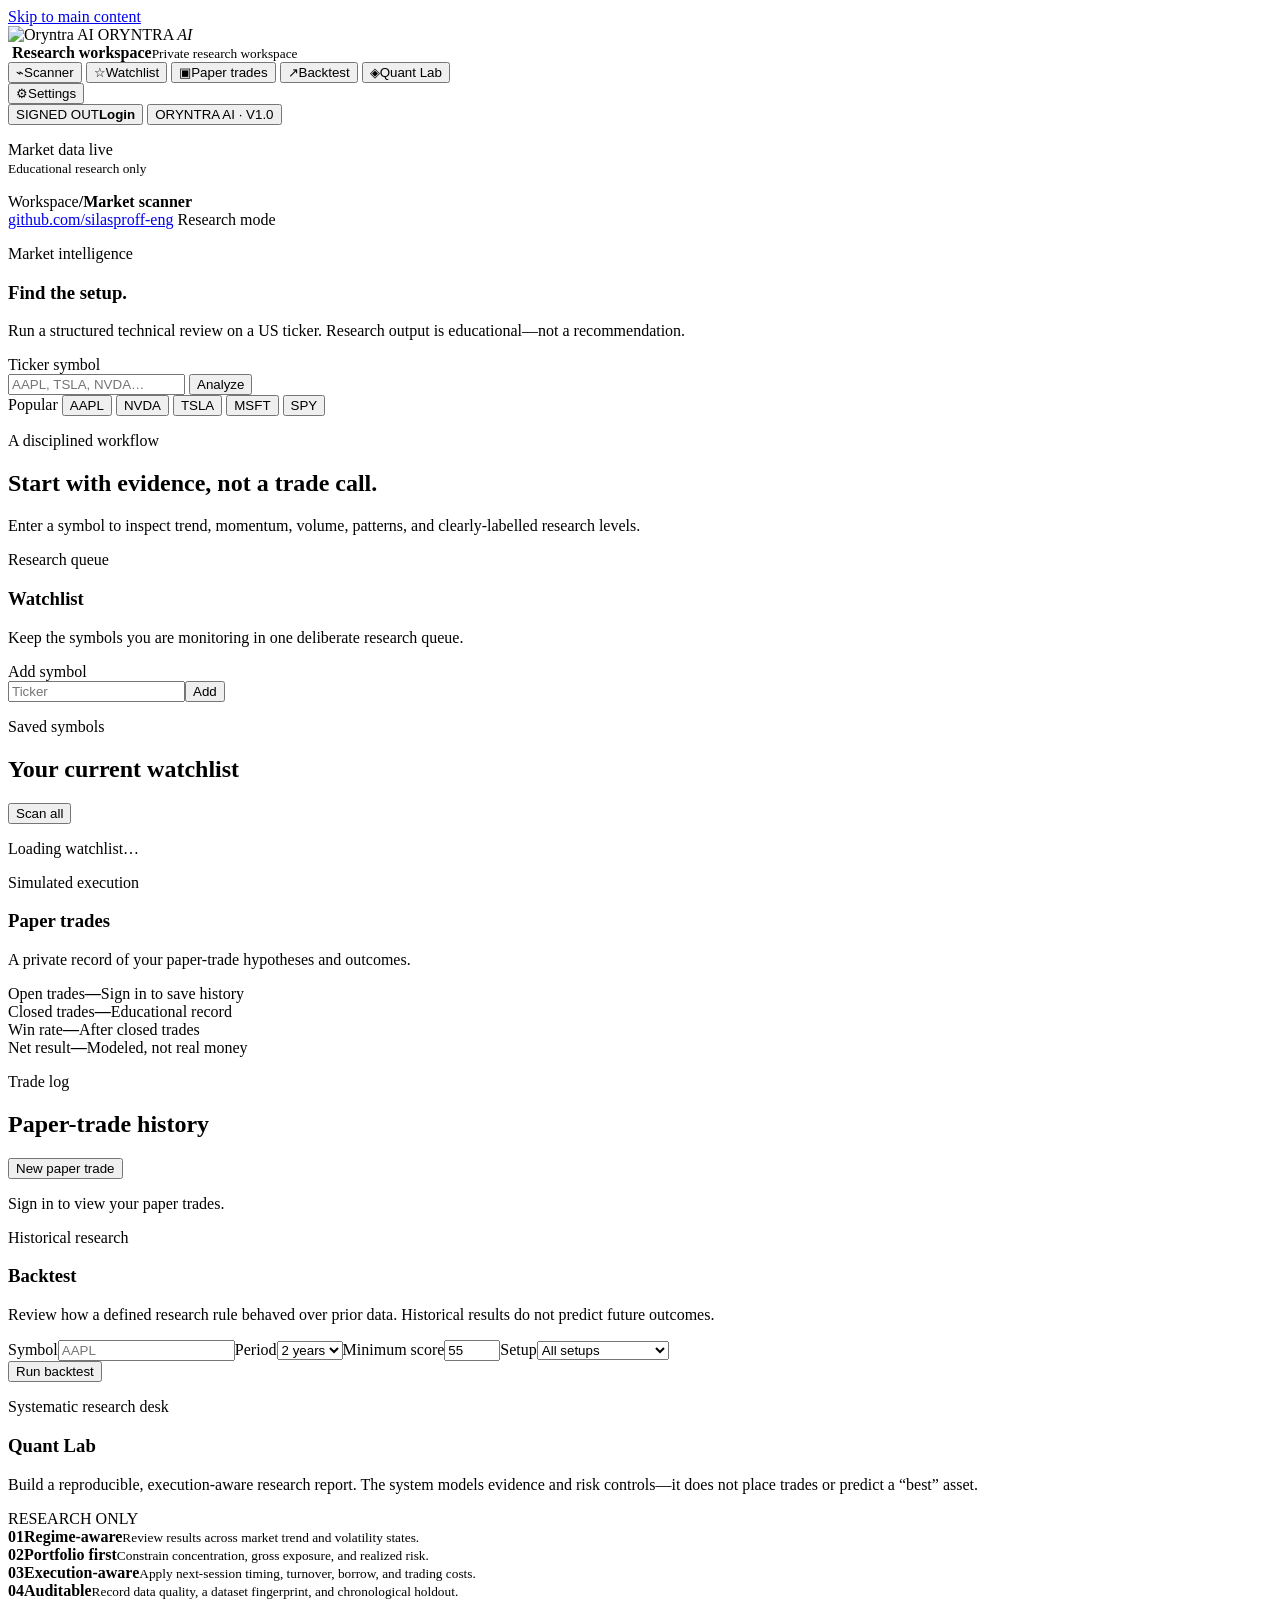
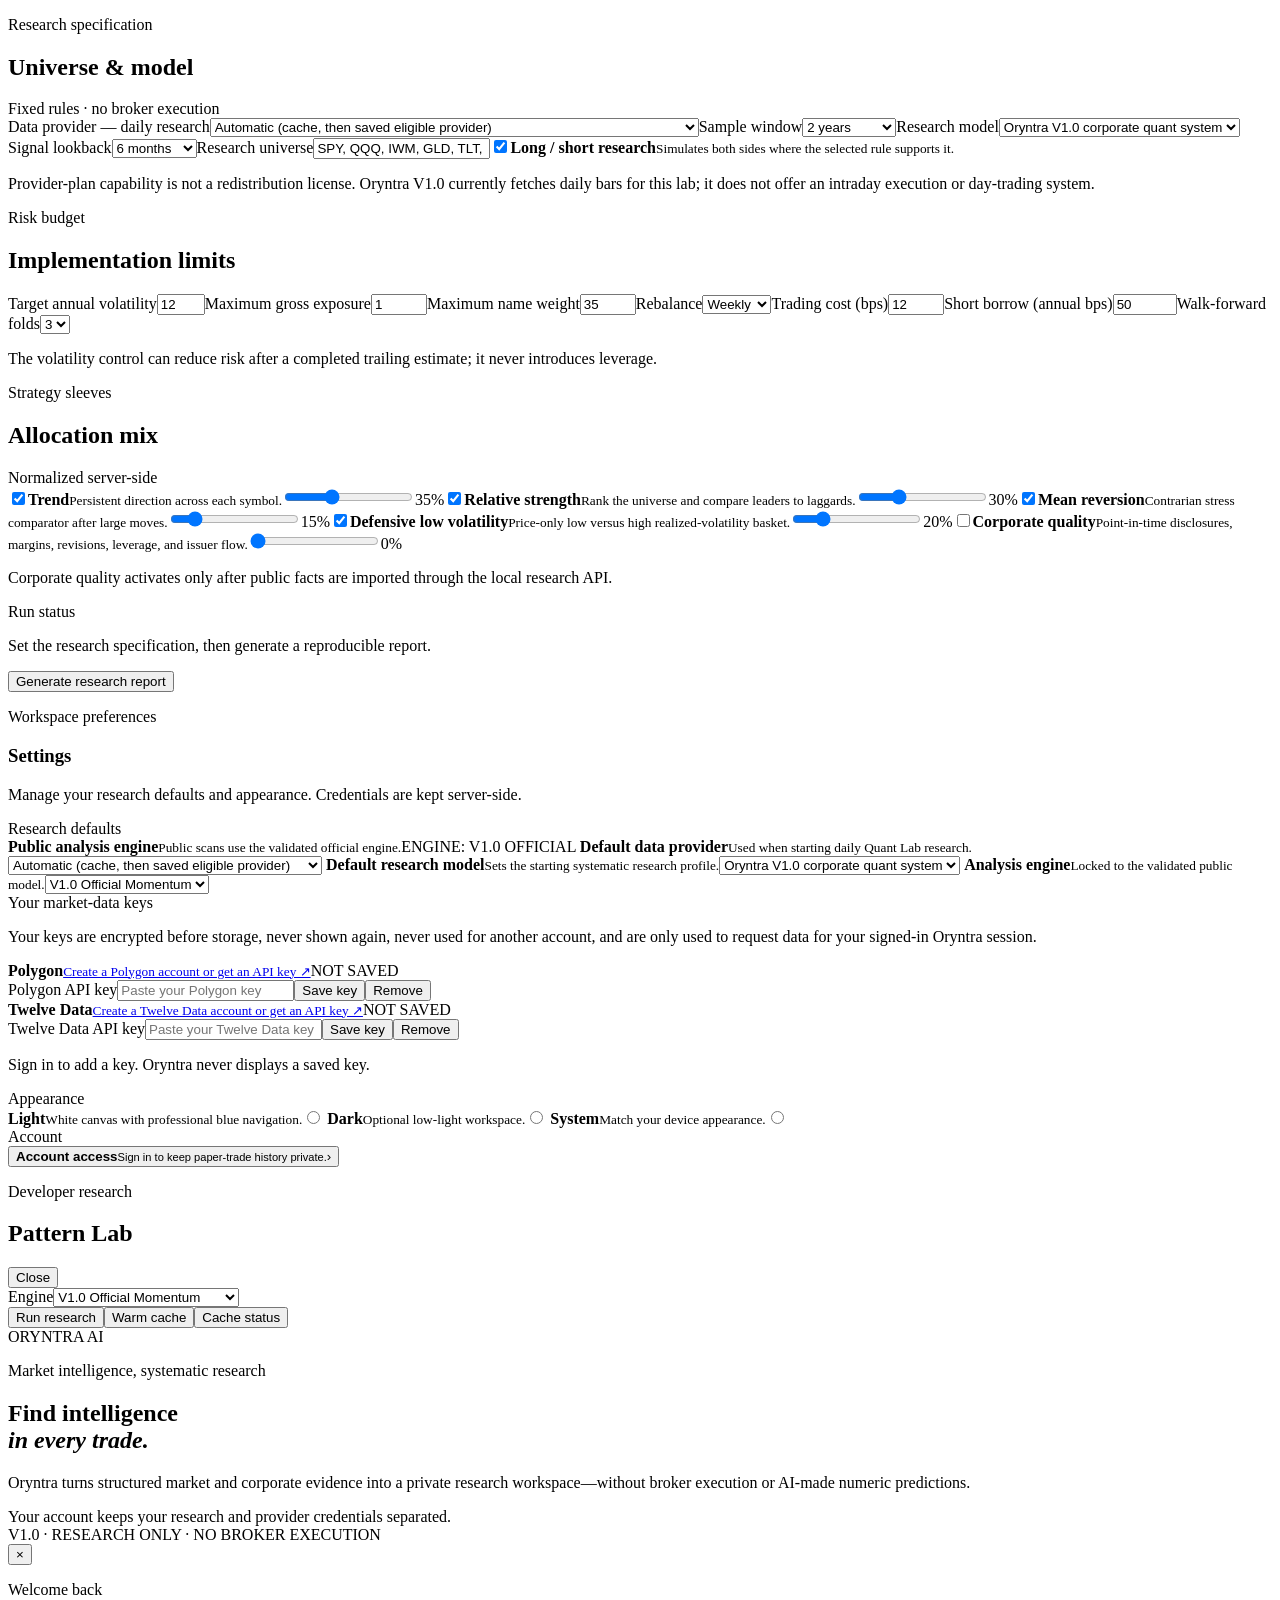
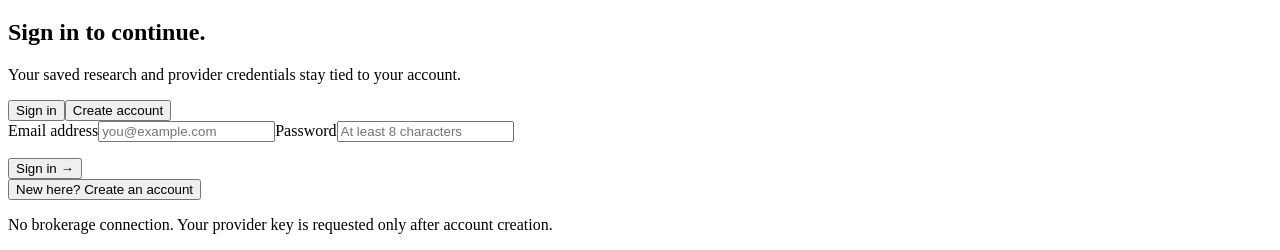
==== server/frontend/index.html @ c5b3cd20 "feat(web): prepare public Oryntra V1 experience" ====
<!doctype html>
<html lang="en">
<head>
  <meta charset="utf-8">
  <meta name="viewport" content="width=device-width, initial-scale=1">
  <meta name="theme-color" content="#f6f9fc">
  <title>Oryntra AI — Market intelligence</title>
  <link rel="icon" href="/static/img/favicon.ico?v=061">
  <link rel="apple-touch-icon" href="/static/img/oryntra-apple-touch-icon.png?v=061">
  <script src="/static/js/theme-init.js?v=091-rulemirror-blue"></script>
  <link rel="stylesheet" href="/static/css/refined.css?v=101-auth-gated">
</head>
<body class="auth-gated">
  <a class="skip-link" href="#mainContent">Skip to main content</a>
  <div class="app-shell">
    <aside class="sidebar" aria-label="Oryntra navigation">
      <div class="sidebar-head">
        <div class="brand-line">
          <img class="brand-logo" src="/static/img/oryntra-logo.png?v=050" alt="Oryntra AI">
          <span>ORYNTRA <em>AI</em></span>
        </div>
      </div>

      <div class="workspace-pill">
        <img class="workspace-avatar" src="/static/img/github-pfp.jpg?v=021" alt="">
        <span><strong id="workspaceName">Research workspace</strong><small id="workspaceSubtitle">Private research workspace</small></span>
      </div>

      <nav class="primary-nav" aria-label="Main navigation" role="tablist">
        <button class="nav-item tab-btn active" id="nav-scanner" type="button" role="tab" aria-selected="true" aria-controls="tab-scanner" data-tab="scanner"><span class="nav-glyph">⌁</span>Scanner</button>
        <button class="nav-item tab-btn" id="nav-watchlist" type="button" role="tab" aria-selected="false" aria-controls="tab-watchlist" data-tab="watchlist"><span class="nav-glyph">☆</span>Watchlist</button>
        <button class="nav-item tab-btn" id="nav-paper" type="button" role="tab" aria-selected="false" aria-controls="tab-paper" data-tab="paper"><span class="nav-glyph">▣</span>Paper trades</button>
        <button class="nav-item tab-btn" id="nav-backtest" type="button" role="tab" aria-selected="false" aria-controls="tab-backtest" data-tab="backtest"><span class="nav-glyph">↗</span>Backtest</button>
        <button class="nav-item tab-btn" id="nav-quant" type="button" role="tab" aria-selected="false" aria-controls="tab-quant" data-tab="quant"><span class="nav-glyph">◈</span>Quant Lab</button>
      </nav>

      <div class="sidebar-bottom">
        <button class="nav-item tab-btn" id="nav-settings" type="button" role="tab" aria-selected="false" aria-controls="tab-settings" data-tab="settings"><span class="nav-glyph">⚙</span>Settings</button>
        <div class="sidebar-rule"></div>
        <button class="sidebar-account" id="authOpenBtn" type="button"><span id="authStateText">SIGNED OUT</span><b>Login</b></button>
        <button class="sidebar-version beta-version-badge" type="button" aria-controls="devLabPanel" aria-expanded="false">ORYNTRA AI · V1.0</button>
        <p class="sidebar-meta"><span class="status-dot" aria-hidden="true"></span> Market data live<br><small>Educational research only</small></p>
      </div>
    </aside>

    <section class="main-column">
      <header class="topbar">
        <div class="breadcrumb"><span>Workspace</span><b>/</b><strong id="pageCrumb">Market scanner</strong></div>
        <div class="topbar-actions">
          <a class="topbar-link" href="https://github.com/silasproff-eng" target="_blank" rel="noopener">github.com/silasproff-eng</a>
          <span class="topbar-dot" aria-hidden="true"></span>
          <span class="topbar-status">Research mode</span>
        </div>
      </header>

      <main class="content" id="mainContent" tabindex="-1">
        <section class="tab-panel active" id="tab-scanner" role="tabpanel" aria-labelledby="nav-scanner">
          <header class="page-header scanner-header">
            <div>
              <p class="eyebrow">Market intelligence</p>
              <h1>Find the setup.</h1>
              <p class="page-copy">Run a structured technical review on a US ticker. Research output is educational—not a recommendation.</p>
            </div>
          </header>

          <section class="scanner-command panel">
            <label for="tickerInput">Ticker symbol</label>
            <div class="scanner-command-row">
              <input id="tickerInput" type="text" maxlength="10" autocomplete="off" autocapitalize="characters" placeholder="AAPL, TSLA, NVDA…">
              <button class="button button-primary" id="scanBtn" type="button">Analyze</button>
            </div>
            <div class="quick-picks" aria-label="Popular tickers">
              <span>Popular</span>
              <button class="quick-pick-chip" type="button" data-ticker="AAPL">AAPL</button>
              <button class="quick-pick-chip" type="button" data-ticker="NVDA">NVDA</button>
              <button class="quick-pick-chip" type="button" data-ticker="TSLA">TSLA</button>
              <button class="quick-pick-chip" type="button" data-ticker="MSFT">MSFT</button>
              <button class="quick-pick-chip" type="button" data-ticker="SPY">SPY</button>
            </div>
          </section>

          <section class="scanner-empty" id="welcomeState">
            <p class="eyebrow">A disciplined workflow</p>
            <h2>Start with evidence, not a trade call.</h2>
            <p>Enter a symbol to inspect trend, momentum, volume, patterns, and clearly-labelled research levels.</p>
          </section>

          <div class="error-banner" id="errorBanner" role="alert" style="display:none"><strong>Analysis unavailable</strong><span id="errorText"></span></div>
          <div class="loading-screen panel" id="loadingScreen" style="display:none" role="status"><span>Preparing your market review…</span><div class="l-step active">Fetching price history</div><div class="l-step">Calculating indicators</div><div class="l-step">Reviewing pattern context</div></div>

          <section class="analysis-report" id="resultsGrid" style="display:none">
            <div class="page-header compact"><div><p class="eyebrow" id="rDataSource">Analysis ready</p><h2 id="setupBadge">Market review</h2><p id="setupDirection" class="muted">Educational technical context</p></div><button class="button button-secondary" id="addToWatchlistBtn" type="button">Add to watchlist</button></div>
            <div class="metric-grid report-metrics">
              <article class="metric-card"><span class="metric-label">Signal</span><strong class="metric-value" id="signalLabel">—</strong><span class="metric-foot" id="signalBanner">Research only</span></article>
              <article class="metric-card"><span class="metric-label">Quality</span><strong class="metric-value" id="patternCount">—</strong><span class="metric-foot" id="convictionLabel">Pattern context</span></article>
              <article class="metric-card"><span class="metric-label">Risk / reward</span><strong class="metric-value" id="planRR">—</strong><span class="metric-foot" id="posSizeRow">Position reference</span></article>
              <article class="metric-card metric-card-accent"><span class="metric-label">Trend</span><strong class="metric-value" id="trendBadge">—</strong><span class="metric-foot" id="volTrend">Volume context</span></article>
            </div>
            <div class="report-grid">
              <article class="panel"><div class="chart-toolbar"><p class="eyebrow">Technical picture</p><div class="chart-period-group" aria-label="Chart period"><button class="tv-period-btn active" type="button" data-period="6mo" aria-pressed="true">6M</button><button class="tv-period-btn" type="button" data-period="1y" aria-pressed="false">1Y</button><button class="tv-period-btn" type="button" data-period="5y" aria-pressed="false">5Y</button></div></div><div id="tradingview_widget" class="chart-frame">Chart loads after analysis.</div><div class="chart-interval-group" aria-label="Chart interval"><button class="tv-interval-btn active" type="button" data-interval="D" aria-pressed="true">Daily</button><button class="tv-interval-btn" type="button" data-interval="W" aria-pressed="false">Weekly</button></div></article>
              <article class="panel"><p class="eyebrow">Trade-plan reference</p><div id="tradePlanSide" class="detail-list"><span>Entry <b id="confluenceDir">—</b></span><span>Stop <b id="stopValue">—</b></span><span>Target <b id="targetValue">—</b></span></div></article>
              <article class="panel"><p class="eyebrow">Patterns</p><div id="patternList" class="detail-copy">No active analysis.</div><div id="patternSummaryRow"></div></article>
              <article class="panel"><p class="eyebrow">Rules checked</p><div id="rulesList" class="detail-copy">Run a scan to populate this research record.</div></article>
            </div>
          </section>
          <section class="ad-zone" data-ad-slot="scanner_top" data-ad-format="horizontal" aria-label="Advertisement area"></section>
        </section>

        <section class="tab-panel" id="tab-watchlist" role="tabpanel" aria-labelledby="nav-watchlist" aria-hidden="true">
          <header class="page-header"><div><p class="eyebrow">Research queue</p><h1>Watchlist</h1><p class="page-copy">Keep the symbols you are monitoring in one deliberate research queue.</p></div></header>
          <section class="panel watchlist-toolbar"><label for="wlInput">Add symbol</label><div><input id="wlInput" type="text" maxlength="10" placeholder="Ticker"><button class="button button-primary" id="wlAddBtn" type="button">Add</button></div></section>
          <section class="panel list-panel"><div class="list-panel-heading"><div><p class="eyebrow">Saved symbols</p><h2>Your current watchlist</h2></div><button class="button button-secondary" id="wlScanAllBtn" type="button">Scan all</button></div><div id="watchlistContainer" class="watchlist-list"><p class="muted">Loading watchlist…</p></div></section>
          <section class="panel" id="scannerResults" style="display:none"><p class="eyebrow">Batch review</p><div id="scannerResultsGrid" class="result-list"></div></section>
        </section>

        <section class="tab-panel" id="tab-paper" role="tabpanel" aria-labelledby="nav-paper" aria-hidden="true">
          <header class="page-header"><div><p class="eyebrow">Simulated execution</p><h1>Paper trades</h1><p class="page-copy">A private record of your paper-trade hypotheses and outcomes.</p></div></header>
          <section id="paperStats" class="metric-grid"><article class="metric-card"><span class="metric-label">Open trades</span><strong class="metric-value">—</strong><span class="metric-foot">Sign in to save history</span></article><article class="metric-card"><span class="metric-label">Closed trades</span><strong class="metric-value">—</strong><span class="metric-foot">Educational record</span></article><article class="metric-card"><span class="metric-label">Win rate</span><strong class="metric-value">—</strong><span class="metric-foot">After closed trades</span></article><article class="metric-card metric-card-accent"><span class="metric-label">Net result</span><strong class="metric-value">—</strong><span class="metric-foot">Modeled, not real money</span></article></section>
          <section class="panel list-panel"><div class="list-panel-heading"><div><p class="eyebrow">Trade log</p><h2>Paper-trade history</h2></div><button class="button button-secondary" id="paperTradeBtn" type="button">New paper trade</button></div><div id="paperTradesGrid" class="paper-list"><p class="muted">Sign in to view your paper trades.</p></div></section>
        </section>

        <section class="tab-panel" id="tab-backtest" role="tabpanel" aria-labelledby="nav-backtest" aria-hidden="true">
          <header class="page-header"><div><p class="eyebrow">Historical research</p><h1>Backtest</h1><p class="page-copy">Review how a defined research rule behaved over prior data. Historical results do not predict future outcomes.</p></div></header>
          <section class="panel backtest-form"><div class="field-grid"><label>Symbol<input id="btTicker" type="text" placeholder="AAPL"></label><label>Period<select id="btPeriod"><option value="1y">1 year</option><option value="2y" selected>2 years</option><option value="5y">5 years</option></select></label><label>Minimum score<input id="btMinScore" type="number" value="55" min="0" max="100"></label><label>Setup<select id="btSetup"><option value="">All setups</option><option value="trend_continuation">Trend continuation</option><option value="mean_reversion">Mean reversion</option></select></label></div><button class="button button-primary" id="btRunBtn" type="button">Run backtest</button></section>
          <div class="loading-screen panel" id="btLoading" style="display:none">Running historical research…</div>
          <section id="btResults" style="display:none"><div id="btStatsGrid" class="metric-grid"></div><div class="report-grid"><article class="panel"><p class="eyebrow">Setup breakdown</p><div id="btSetupBreakdown"></div></article><article class="panel"><p class="eyebrow">Exit reasons</p><div id="btExitReasons"></div></article></div><article class="panel"><div class="list-panel-heading"><div><p class="eyebrow">Trade log</p><h2>Completed historical examples</h2></div><span id="btTradeCount" class="muted"></span></div><div id="btTradeLog" class="trade-log"></div></article></section>
        </section>

        <section class="tab-panel" id="tab-quant" role="tabpanel" aria-labelledby="nav-quant" aria-hidden="true">
          <header class="page-header"><div><p class="eyebrow">Systematic research desk</p><h1>Quant Lab</h1><p class="page-copy">Build a reproducible, execution-aware research report. The system models evidence and risk controls—it does not place trades or predict a “best” asset.</p></div><span class="research-status">RESEARCH ONLY</span></header>
          <section class="quant-principles" aria-label="Research design principles"><div><strong>01</strong><span><b>Regime-aware</b><small>Review results across market trend and volatility states.</small></span></div><div><strong>02</strong><span><b>Portfolio first</b><small>Constrain concentration, gross exposure, and realized risk.</small></span></div><div><strong>03</strong><span><b>Execution-aware</b><small>Apply next-session timing, turnover, borrow, and trading costs.</small></span></div><div><strong>04</strong><span><b>Auditable</b><small>Record data quality, a dataset fingerprint, and chronological holdout.</small></span></div></section>
          <section class="panel quant-control-panel"><div class="quant-section-heading"><div><p class="eyebrow">Research specification</p><h2>Universe & model</h2></div><span>Fixed rules · no broker execution</span></div><div class="field-grid quant-field-grid"><label>Data provider — daily research<select id="quantProvider"><option value="cache_only">Local database only</option><option value="auto" selected>Automatic (cache, then saved eligible provider)</option><option value="polygon">Polygon / Massive (EOD daily bars · Basic: 5 calls/min · swing research)</option><option value="twelvedata">Twelve Data (1-minute capability · Basic: 8 credits/min, 800/day · daily lab only)</option></select></label><label>Sample window<select id="quantPeriod"><option value="1y">1 year</option><option value="2y" selected>2 years</option><option value="5y">5 years</option><option value="all">All available</option></select></label><label>Research model<select id="quantModel"><option value="v1_corporate_quant_system">Oryntra V1.0 corporate quant system</option><option value="v8_regime_diversified">V1.0 diversified price baseline</option><option value="v8_balanced">V1.0 balanced price baseline</option><option value="v8_trend_first">V1.0 trend-first price baseline</option><option value="v8_relative_strength">V1.0 relative-strength price baseline</option><option value="equal_weight_baseline">V1.0 equal-weight baseline</option></select></label><label>Signal lookback<select id="quantLookback"><option value="63">3 months</option><option value="126" selected>6 months</option><option value="189">9 months</option><option value="252">12 months</option></select></label><label class="quant-universe-field">Research universe<input id="quantTickers" value="SPY, QQQ, IWM, GLD, TLT, XLE, XLV, XLF"></label><label class="check-field"><input id="quantLongShort" type="checkbox" checked><span><b>Long / short research</b><small>Simulates both sides where the selected rule supports it.</small></span></label></div><p class="quant-control-note">Provider-plan capability is not a redistribution license. Oryntra V1.0 currently fetches daily bars for this lab; it does not offer an intraday execution or day-trading system.</p></section>
          <div class="quant-workbench-grid"><section class="panel quant-control-panel"><div class="quant-section-heading"><div><p class="eyebrow">Risk budget</p><h2>Implementation limits</h2></div></div><div class="field-grid quant-risk-grid"><label>Target annual volatility<input id="quantTargetVol" type="number" min="1" max="50" value="12" step="1"></label><label>Maximum gross exposure<input id="quantMaxGross" type="number" min="0.1" max="2" value="1" step="0.1"></label><label>Maximum name weight<input id="quantMaxName" type="number" min="2" max="100" value="35" step="1"></label><label>Rebalance<select id="quantRebalance"><option value="daily">Daily</option><option value="weekly" selected>Weekly</option><option value="monthly">Monthly</option></select></label><label>Trading cost (bps)<input id="quantCost" type="number" min="0" max="250" value="12" step="1"></label><label>Short borrow (annual bps)<input id="quantBorrow" type="number" min="0" max="2000" value="50" step="10"></label><label>Walk-forward folds<select id="quantWalkForward"><option value="2">2</option><option value="3" selected>3</option><option value="4">4</option><option value="5">5</option></select></label></div><p class="quant-control-note">The volatility control can reduce risk after a completed trailing estimate; it never introduces leverage.</p></section>
          <section class="panel quant-control-panel"><div class="quant-section-heading"><div><p class="eyebrow">Strategy sleeves</p><h2>Allocation mix</h2></div><span>Normalized server-side</span></div><div class="strategy-list quant-strategy-set"><label><input type="checkbox" value="time_series_trend" checked><span><b>Trend</b><small>Persistent direction across each symbol.</small></span><input class="quant-allocation-slider" data-strategy="time_series_trend" type="range" min="0" max="100" value="35"><output data-allocation-output="time_series_trend">35%</output></label><label><input type="checkbox" value="cross_sectional_momentum" checked><span><b>Relative strength</b><small>Rank the universe and compare leaders to laggards.</small></span><input class="quant-allocation-slider" data-strategy="cross_sectional_momentum" type="range" min="0" max="100" value="30"><output data-allocation-output="cross_sectional_momentum">30%</output></label><label><input type="checkbox" value="mean_reversion" checked><span><b>Mean reversion</b><small>Contrarian stress comparator after large moves.</small></span><input class="quant-allocation-slider" data-strategy="mean_reversion" type="range" min="0" max="100" value="15"><output data-allocation-output="mean_reversion">15%</output></label><label><input type="checkbox" value="defensive_low_volatility" checked><span><b>Defensive low volatility</b><small>Price-only low versus high realized-volatility basket.</small></span><input class="quant-allocation-slider" data-strategy="defensive_low_volatility" type="range" min="0" max="100" value="20"><output data-allocation-output="defensive_low_volatility">20%</output></label><label><input type="checkbox" value="corporate_quality"><span><b>Corporate quality</b><small>Point-in-time disclosures, margins, revisions, leverage, and issuer flow.</small></span><input class="quant-allocation-slider" data-strategy="corporate_quality" type="range" min="0" max="100" value="0"><output data-allocation-output="corporate_quality">0%</output></label></div><p id="quantAllocationStatus" class="form-footnote">Corporate quality activates only after public facts are imported through the local research API.</p></section></div>
          <section class="quant-runbar"><div><p class="eyebrow">Run status</p><p id="quantStatus">Set the research specification, then generate a reproducible report.</p></div><button class="button button-primary" id="quantRunBtn" type="button">Generate research report</button></section><section id="quantResults" class="quant-results" aria-live="polite"></section>
        </section>

        <section class="tab-panel" id="tab-settings" role="tabpanel" aria-labelledby="nav-settings" aria-hidden="true">
          <header class="page-header"><div><p class="eyebrow">Workspace preferences</p><h1>Settings</h1><p class="page-copy">Manage your research defaults and appearance. Credentials are kept server-side.</p></div></header>
          <section class="settings-list" aria-label="Application settings">
            <div class="settings-section-title">Research defaults</div>
            <label class="settings-row"><span><b>Public analysis engine</b><small>Public scans use the validated official engine.</small></span><span id="settingsCurrentEngine" class="settings-value">ENGINE: V1.0 OFFICIAL</span></label>
            <label class="settings-row"><span><b>Default data provider</b><small>Used when starting daily Quant Lab research.</small></span><select id="settingsQuantProvider"><option value="cache_only">Local database only</option><option value="auto" selected>Automatic (cache, then saved eligible provider)</option><option value="polygon">Polygon / Massive (EOD · 5 calls/min Basic)</option><option value="twelvedata">Twelve Data (1-minute capability · 800/day Basic)</option></select></label>
            <label class="settings-row"><span><b>Default research model</b><small>Sets the starting systematic research profile.</small></span><select id="settingsQuantModel"><option value="v1_corporate_quant_system">Oryntra V1.0 corporate quant system</option><option value="v8_regime_diversified">V1.0 diversified price baseline</option><option value="v8_balanced">V1.0 balanced price baseline</option><option value="v8_trend_first">V1.0 trend-first price baseline</option><option value="v8_relative_strength">V1.0 relative-strength price baseline</option><option value="equal_weight_baseline">V1.0 equal-weight baseline</option></select></label>
            <label class="settings-row"><span><b>Analysis engine</b><small>Locked to the validated public model.</small></span><select id="settingsEngineSelect"><option value="official">V1.0 Official Momentum</option></select></label>
          </section>
          <section class="settings-list" aria-label="Market-data provider keys">
            <div class="settings-section-title">Your market-data keys</div>
            <p class="muted">Your keys are encrypted before storage, never shown again, never used for another account, and are only used to request data for your signed-in Oryntra session.</p>
            <label class="settings-row"><span><b>Polygon</b><small><a href="https://www.polygon.io/dashboard/subscriptions?checkoutCycle=monthly&amp;checkoutProducts=stocks_advanced" target="_blank" rel="noopener">Create a Polygon account or get an API key ↗</a></small></span><span id="polygonCredentialStatus" class="settings-value">NOT SAVED</span></label>
            <div class="field-grid"><label>Polygon API key<input id="polygonApiKeyInput" type="password" autocomplete="off" placeholder="Paste your Polygon key"></label><button class="button button-secondary" id="savePolygonApiKeyBtn" type="button">Save key</button><button class="button button-secondary" id="removePolygonApiKeyBtn" type="button">Remove</button></div>
            <label class="settings-row"><span><b>Twelve Data</b><small><a href="https://twelvedata.com/register" target="_blank" rel="noopener">Create a Twelve Data account or get an API key ↗</a></small></span><span id="twelvedataCredentialStatus" class="settings-value">NOT SAVED</span></label>
            <div class="field-grid"><label>Twelve Data API key<input id="twelvedataApiKeyInput" type="password" autocomplete="off" placeholder="Paste your Twelve Data key"></label><button class="button button-secondary" id="saveTwelvedataApiKeyBtn" type="button">Save key</button><button class="button button-secondary" id="removeTwelvedataApiKeyBtn" type="button">Remove</button></div>
            <p id="providerCredentialMessage" class="form-footnote">Sign in to add a key. Oryntra never displays a saved key.</p>
          </section>
          <section class="settings-list" aria-label="Appearance settings">
            <div class="settings-section-title">Appearance</div>
            <label class="settings-row theme-setting" data-theme-value="light"><span><b>Light</b><small>White canvas with professional blue navigation.</small></span><input type="radio" name="theme" value="light" aria-label="Light"></label>
            <label class="settings-row theme-setting" data-theme-value="dark"><span><b>Dark</b><small>Optional low-light workspace.</small></span><input type="radio" name="theme" value="dark" aria-label="Dark"></label>
            <label class="settings-row theme-setting" data-theme-value="system"><span><b>System</b><small>Match your device appearance.</small></span><input type="radio" name="theme" value="system" aria-label="System"></label>
          </section>
          <section class="settings-list"><div class="settings-section-title">Account</div><button class="settings-row settings-action" id="settingsLoginBtn" type="button" onclick="document.getElementById('authOpenBtn').click()"><span><b>Account access</b><small>Sign in to keep paper-trade history private.</small></span><span>›</span></button></section>
        </section>

        <section class="dev-lab-panel dev-hidden" id="devLabPanel" tabindex="-1"><div class="list-panel-heading"><div><p class="eyebrow">Developer research</p><h2>Pattern Lab</h2></div><button class="button button-secondary" id="devLabCloseBtn" type="button">Close</button></div><label>Engine<select id="patternEngineSelect"><option value="official">V1.0 Official Momentum</option><option value="adaptive">V1.0 Research Comparison</option></select></label><div class="developer-actions"><button id="runPatternLabBtn" type="button">Run research</button><button id="warmPatternCacheBtn" type="button">Warm cache</button><button id="patternCacheStatusBtn" type="button">Cache status</button></div><div id="patternLabOutput"></div><div id="patternCacheStatus"></div></section>
      </main>
    </section>
  </div>

  <div class="modal-overlay" id="authModal" role="dialog" aria-modal="true" aria-labelledby="authModalTitle"><div class="modal-box auth-modal-box"><main class="oryntra-auth-layout"><section class="auth-story oryntra-auth-story"><div class="brand-line"><div class="oryntra-auth-brand">ORYNTRA <span>AI</span></div></div><div class="story-content oryntra-auth-story-content"><p class="eyebrow">Market intelligence, systematic research</p><h1>Find intelligence<br><em>in every trade.</em></h1><p class="story-copy">Oryntra turns structured market and corporate evidence into a private research workspace—without broker execution or AI-made numeric predictions.</p><div class="story-note oryntra-auth-note"><i></i><span>Your account keeps your research and provider credentials separated.</span></div></div><div class="story-footer oryntra-auth-footer">V1.0 · RESEARCH ONLY · NO BROKER EXECUTION</div></section><section class="auth-panel oryntra-auth-panel"><div class="auth-card"><button class="oryntra-auth-close" id="authCancel" type="button" aria-label="Close account dialog">×</button><p class="eyebrow" id="authModalKicker">Welcome back</p><h2 id="authModalTitle">Sign in to continue.</h2><p class="auth-modal-subtitle" id="authModalSubtitle">Your saved research and provider credentials stay tied to your account.</p><div class="auth-tabs" role="tablist"><button class="auth-tab active" data-mode="login" type="button" role="tab">Sign in</button><button class="auth-tab" data-mode="signup" type="button" role="tab">Create account</button></div><form id="authForm" class="oryntra-auth-form"><label id="authNameField" style="display:none">Name<input id="authName" type="text" autocomplete="name" placeholder="Your name"></label><label>Email address<input id="authEmail" type="email" autocomplete="email" required placeholder="you@example.com"></label><label>Password<input id="authPassword" type="password" minlength="8" autocomplete="current-password" required placeholder="At least 8 characters"></label><label class="oryntra-auth-legal" id="authLegalField" style="display:none"><input id="authLegalAccept" type="checkbox"><span>I agree to the <a href="/legal/terms" target="_blank" rel="noopener">Terms</a>, <a href="/legal/privacy" target="_blank" rel="noopener">Privacy Policy</a>, and research-only risk disclosure.</span></label><p id="authError" class="auth-error" role="alert"></p><button class="button button-primary oryntra-auth-submit" id="authSubmit" type="submit">Sign in <span>→</span></button></form><button class="oryntra-auth-switch" id="authModeSwitch" type="button">New here? Create an account</button><p class="form-footnote">No brokerage connection. Your provider key is requested only after account creation.</p></div></section></main></div></div>
  <div class="modal-overlay" id="providerOnboardingModal" style="display:none" role="dialog" aria-modal="true" aria-labelledby="providerOnboardingTitle"><div class="modal-box provider-onboarding-box"><p class="eyebrow">Step 2 of 2 · your data connection</p><h2 id="providerOnboardingTitle">Connect one provider key.</h2><p class="auth-modal-subtitle">A saved key is required before Oryntra can request non-cached market data. It is encrypted before storage, never shown again, and used only for your signed-in requests.</p><div class="provider-onboarding-grid"><section><h3>Polygon / Massive</h3><p>EOD daily bars · Basic: 5 calls/min · suited to daily/swing research.</p><a class="provider-key-link" href="https://www.polygon.io/dashboard/subscriptions?checkoutCycle=monthly&amp;checkoutProducts=stocks_advanced" target="_blank" rel="noopener"><img src="https://massive.com/brands/logo-massive.png" alt="Massive logo"><span>Create account / get key <b aria-hidden="true">↗</b></span></a><label>API key<input id="onboardingPolygonApiKey" type="password" autocomplete="off" placeholder="Paste your key"></label><button class="button button-secondary" id="saveOnboardingPolygonKey" type="button">Save Polygon key</button></section><section><h3>Twelve Data</h3><p>1-minute capability · Basic: 8 credits/min, 800/day · Oryntra V1.0 currently uses daily bars.</p><a class="provider-key-link" href="https://twelvedata.com/register" target="_blank" rel="noopener"><img src="https://twelvedata.com/build/favicons/favicon-192.png" alt="Twelve Data logo"><span>Create account / get key <b aria-hidden="true">↗</b></span></a><label>API key<input id="onboardingTwelvedataApiKey" type="password" autocomplete="off" placeholder="Paste your key"></label><button class="button button-secondary" id="saveOnboardingTwelvedataKey" type="button">Save Twelve Data key</button></section></div><p class="provider-onboarding-legal">Provider-plan capability is not public redistribution permission. Use a plan and rights that allow your exact use.</p><p id="providerOnboardingMessage" class="auth-error" role="alert"></p><button class="oryntra-auth-switch" id="providerOnboardingLogout" type="button">Use a different account</button></div></div>
  <div class="modal-overlay" id="providerKeySavedModal" style="display:none" role="dialog" aria-modal="true" aria-labelledby="providerKeySavedTitle"><div class="modal-box provider-key-saved-box"><p class="eyebrow">Key saved securely</p><h2 id="providerKeySavedTitle">Your provider is connected.</h2><p id="providerKeySavedCopy">Your key is encrypted and is never displayed again.</p><div class="provider-key-saved-actions"><button class="button button-secondary" id="editProviderKeys" type="button">Edit keys</button><button class="button button-primary" id="continueToOryntra" type="button">Continue to Oryntra <span aria-hidden="true">→</span></button></div></div></div>
  <div class="modal-overlay" id="paperModal" style="display:none" role="dialog" aria-modal="true"><div class="modal-box"><h2>Open paper trade</h2><strong id="modalTicker">—</strong><label>Direction<select id="modalDir"><option>LONG</option><option>SHORT</option></select></label><label>Entry<input id="modalEntry" type="number"></label><label>Stop<input id="modalStop" type="number"></label><label>Target<input id="modalTarget" type="number"></label><label>Size<input id="modalSize" type="number" value="1000"></label><label>Notes<textarea id="modalNotes"></textarea></label><div class="modal-actions"><button class="button button-secondary" id="modalCancel" type="button">Cancel</button><button class="button button-primary" id="modalConfirm" type="button">Save paper trade</button></div></div></div>
  <div class="modal-overlay" id="subscriptionModal" style="display:none" role="dialog"><div class="modal-box"><button id="subscriptionClose" type="button">Close</button></div></div>

  <script src="/static/js/app.js?v=101-auth-gated"></script>
</body>
</html>
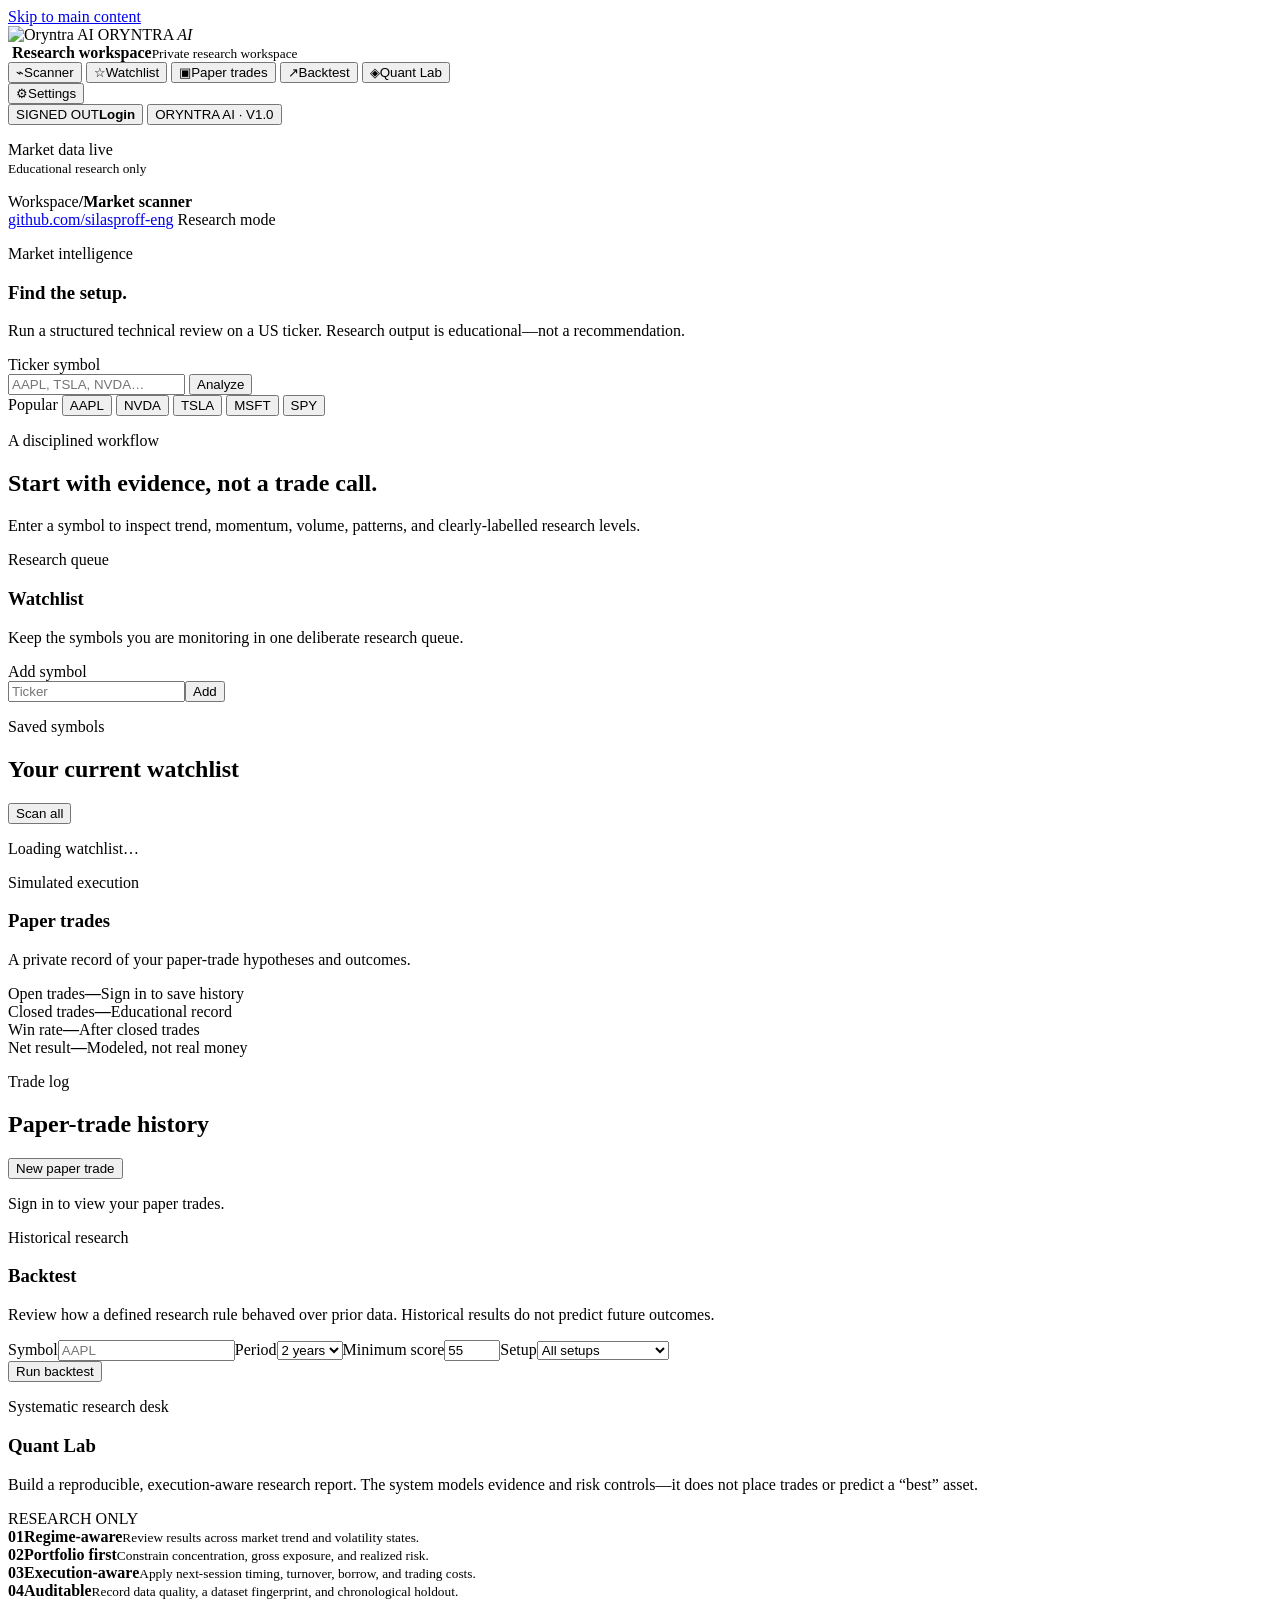
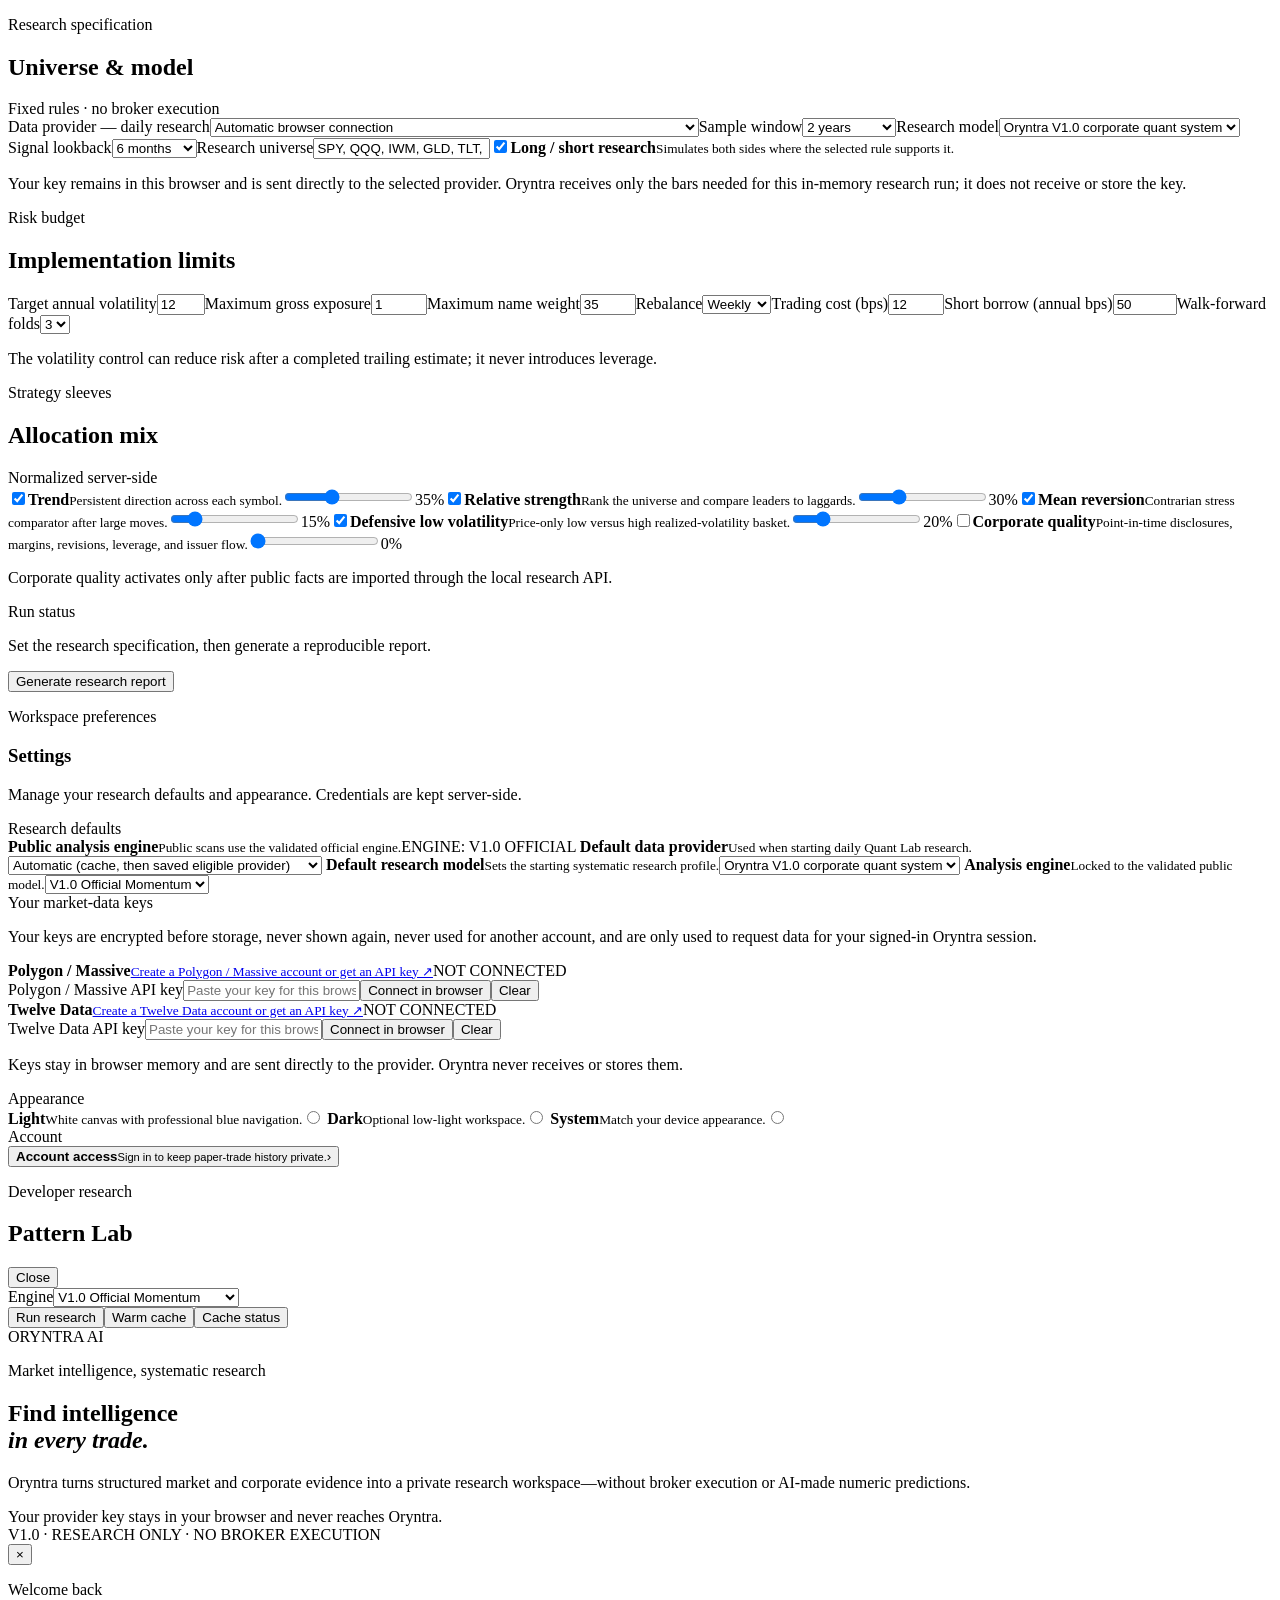
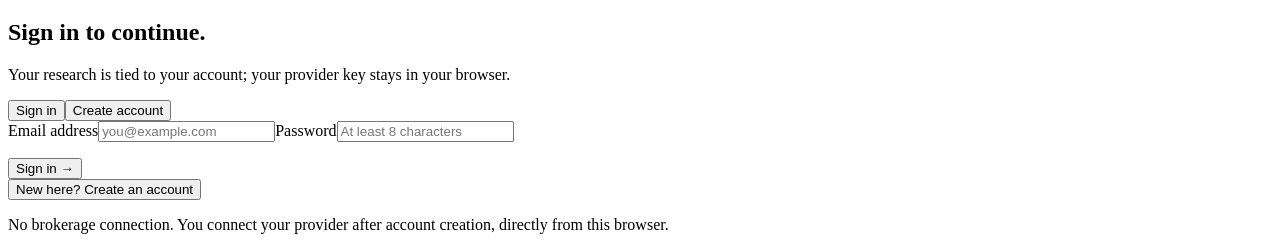
==== commit c21b5894: "feat(data): add browser-direct provider analysis" ====
--- a/server/frontend/index.html
+++ b/server/frontend/index.html
@@ -129,7 +129,7 @@
         <section class="tab-panel" id="tab-quant" role="tabpanel" aria-labelledby="nav-quant" aria-hidden="true">
           <header class="page-header"><div><p class="eyebrow">Systematic research desk</p><h1>Quant Lab</h1><p class="page-copy">Build a reproducible, execution-aware research report. The system models evidence and risk controls—it does not place trades or predict a “best” asset.</p></div><span class="research-status">RESEARCH ONLY</span></header>
           <section class="quant-principles" aria-label="Research design principles"><div><strong>01</strong><span><b>Regime-aware</b><small>Review results across market trend and volatility states.</small></span></div><div><strong>02</strong><span><b>Portfolio first</b><small>Constrain concentration, gross exposure, and realized risk.</small></span></div><div><strong>03</strong><span><b>Execution-aware</b><small>Apply next-session timing, turnover, borrow, and trading costs.</small></span></div><div><strong>04</strong><span><b>Auditable</b><small>Record data quality, a dataset fingerprint, and chronological holdout.</small></span></div></section>
-          <section class="panel quant-control-panel"><div class="quant-section-heading"><div><p class="eyebrow">Research specification</p><h2>Universe & model</h2></div><span>Fixed rules · no broker execution</span></div><div class="field-grid quant-field-grid"><label>Data provider — daily research<select id="quantProvider"><option value="cache_only">Local database only</option><option value="auto" selected>Automatic (cache, then saved eligible provider)</option><option value="polygon">Polygon / Massive (EOD daily bars · Basic: 5 calls/min · swing research)</option><option value="twelvedata">Twelve Data (1-minute capability · Basic: 8 credits/min, 800/day · daily lab only)</option></select></label><label>Sample window<select id="quantPeriod"><option value="1y">1 year</option><option value="2y" selected>2 years</option><option value="5y">5 years</option><option value="all">All available</option></select></label><label>Research model<select id="quantModel"><option value="v1_corporate_quant_system">Oryntra V1.0 corporate quant system</option><option value="v8_regime_diversified">V1.0 diversified price baseline</option><option value="v8_balanced">V1.0 balanced price baseline</option><option value="v8_trend_first">V1.0 trend-first price baseline</option><option value="v8_relative_strength">V1.0 relative-strength price baseline</option><option value="equal_weight_baseline">V1.0 equal-weight baseline</option></select></label><label>Signal lookback<select id="quantLookback"><option value="63">3 months</option><option value="126" selected>6 months</option><option value="189">9 months</option><option value="252">12 months</option></select></label><label class="quant-universe-field">Research universe<input id="quantTickers" value="SPY, QQQ, IWM, GLD, TLT, XLE, XLV, XLF"></label><label class="check-field"><input id="quantLongShort" type="checkbox" checked><span><b>Long / short research</b><small>Simulates both sides where the selected rule supports it.</small></span></label></div><p class="quant-control-note">Provider-plan capability is not a redistribution license. Oryntra V1.0 currently fetches daily bars for this lab; it does not offer an intraday execution or day-trading system.</p></section>
+          <section class="panel quant-control-panel"><div class="quant-section-heading"><div><p class="eyebrow">Research specification</p><h2>Universe & model</h2></div><span>Fixed rules · no broker execution</span></div><div class="field-grid quant-field-grid"><label>Data provider — daily research<select id="quantProvider"><option value="auto" selected>Automatic browser connection</option><option value="polygon">Polygon / Massive (EOD daily bars · Basic: 5 calls/min · swing research)</option><option value="twelvedata">Twelve Data (1-minute capability · Basic: 8 credits/min, 800/day · daily lab only)</option></select></label><label>Sample window<select id="quantPeriod"><option value="1y">1 year</option><option value="2y" selected>2 years</option><option value="5y">5 years</option><option value="all">All available</option></select></label><label>Research model<select id="quantModel"><option value="v1_corporate_quant_system">Oryntra V1.0 corporate quant system</option><option value="v8_regime_diversified">V1.0 diversified price baseline</option><option value="v8_balanced">V1.0 balanced price baseline</option><option value="v8_trend_first">V1.0 trend-first price baseline</option><option value="v8_relative_strength">V1.0 relative-strength price baseline</option><option value="equal_weight_baseline">V1.0 equal-weight baseline</option></select></label><label>Signal lookback<select id="quantLookback"><option value="63">3 months</option><option value="126" selected>6 months</option><option value="189">9 months</option><option value="252">12 months</option></select></label><label class="quant-universe-field">Research universe<input id="quantTickers" value="SPY, QQQ, IWM, GLD, TLT, XLE, XLV, XLF"></label><label class="check-field"><input id="quantLongShort" type="checkbox" checked><span><b>Long / short research</b><small>Simulates both sides where the selected rule supports it.</small></span></label></div><p class="quant-control-note">Your key remains in this browser and is sent directly to the selected provider. Oryntra receives only the bars needed for this in-memory research run; it does not receive or store the key.</p></section>
           <div class="quant-workbench-grid"><section class="panel quant-control-panel"><div class="quant-section-heading"><div><p class="eyebrow">Risk budget</p><h2>Implementation limits</h2></div></div><div class="field-grid quant-risk-grid"><label>Target annual volatility<input id="quantTargetVol" type="number" min="1" max="50" value="12" step="1"></label><label>Maximum gross exposure<input id="quantMaxGross" type="number" min="0.1" max="2" value="1" step="0.1"></label><label>Maximum name weight<input id="quantMaxName" type="number" min="2" max="100" value="35" step="1"></label><label>Rebalance<select id="quantRebalance"><option value="daily">Daily</option><option value="weekly" selected>Weekly</option><option value="monthly">Monthly</option></select></label><label>Trading cost (bps)<input id="quantCost" type="number" min="0" max="250" value="12" step="1"></label><label>Short borrow (annual bps)<input id="quantBorrow" type="number" min="0" max="2000" value="50" step="10"></label><label>Walk-forward folds<select id="quantWalkForward"><option value="2">2</option><option value="3" selected>3</option><option value="4">4</option><option value="5">5</option></select></label></div><p class="quant-control-note">The volatility control can reduce risk after a completed trailing estimate; it never introduces leverage.</p></section>
           <section class="panel quant-control-panel"><div class="quant-section-heading"><div><p class="eyebrow">Strategy sleeves</p><h2>Allocation mix</h2></div><span>Normalized server-side</span></div><div class="strategy-list quant-strategy-set"><label><input type="checkbox" value="time_series_trend" checked><span><b>Trend</b><small>Persistent direction across each symbol.</small></span><input class="quant-allocation-slider" data-strategy="time_series_trend" type="range" min="0" max="100" value="35"><output data-allocation-output="time_series_trend">35%</output></label><label><input type="checkbox" value="cross_sectional_momentum" checked><span><b>Relative strength</b><small>Rank the universe and compare leaders to laggards.</small></span><input class="quant-allocation-slider" data-strategy="cross_sectional_momentum" type="range" min="0" max="100" value="30"><output data-allocation-output="cross_sectional_momentum">30%</output></label><label><input type="checkbox" value="mean_reversion" checked><span><b>Mean reversion</b><small>Contrarian stress comparator after large moves.</small></span><input class="quant-allocation-slider" data-strategy="mean_reversion" type="range" min="0" max="100" value="15"><output data-allocation-output="mean_reversion">15%</output></label><label><input type="checkbox" value="defensive_low_volatility" checked><span><b>Defensive low volatility</b><small>Price-only low versus high realized-volatility basket.</small></span><input class="quant-allocation-slider" data-strategy="defensive_low_volatility" type="range" min="0" max="100" value="20"><output data-allocation-output="defensive_low_volatility">20%</output></label><label><input type="checkbox" value="corporate_quality"><span><b>Corporate quality</b><small>Point-in-time disclosures, margins, revisions, leverage, and issuer flow.</small></span><input class="quant-allocation-slider" data-strategy="corporate_quality" type="range" min="0" max="100" value="0"><output data-allocation-output="corporate_quality">0%</output></label></div><p id="quantAllocationStatus" class="form-footnote">Corporate quality activates only after public facts are imported through the local research API.</p></section></div>
           <section class="quant-runbar"><div><p class="eyebrow">Run status</p><p id="quantStatus">Set the research specification, then generate a reproducible report.</p></div><button class="button button-primary" id="quantRunBtn" type="button">Generate research report</button></section><section id="quantResults" class="quant-results" aria-live="polite"></section>
@@ -147,11 +147,11 @@
           <section class="settings-list" aria-label="Market-data provider keys">
             <div class="settings-section-title">Your market-data keys</div>
             <p class="muted">Your keys are encrypted before storage, never shown again, never used for another account, and are only used to request data for your signed-in Oryntra session.</p>
-            <label class="settings-row"><span><b>Polygon</b><small><a href="https://www.polygon.io/dashboard/subscriptions?checkoutCycle=monthly&amp;checkoutProducts=stocks_advanced" target="_blank" rel="noopener">Create a Polygon account or get an API key ↗</a></small></span><span id="polygonCredentialStatus" class="settings-value">NOT SAVED</span></label>
-            <div class="field-grid"><label>Polygon API key<input id="polygonApiKeyInput" type="password" autocomplete="off" placeholder="Paste your Polygon key"></label><button class="button button-secondary" id="savePolygonApiKeyBtn" type="button">Save key</button><button class="button button-secondary" id="removePolygonApiKeyBtn" type="button">Remove</button></div>
-            <label class="settings-row"><span><b>Twelve Data</b><small><a href="https://twelvedata.com/register" target="_blank" rel="noopener">Create a Twelve Data account or get an API key ↗</a></small></span><span id="twelvedataCredentialStatus" class="settings-value">NOT SAVED</span></label>
-            <div class="field-grid"><label>Twelve Data API key<input id="twelvedataApiKeyInput" type="password" autocomplete="off" placeholder="Paste your Twelve Data key"></label><button class="button button-secondary" id="saveTwelvedataApiKeyBtn" type="button">Save key</button><button class="button button-secondary" id="removeTwelvedataApiKeyBtn" type="button">Remove</button></div>
-            <p id="providerCredentialMessage" class="form-footnote">Sign in to add a key. Oryntra never displays a saved key.</p>
+            <label class="settings-row"><span><b>Polygon / Massive</b><small><a href="https://www.polygon.io/dashboard/subscriptions?checkoutCycle=monthly&amp;checkoutProducts=stocks_advanced" target="_blank" rel="noopener">Create a Polygon / Massive account or get an API key ↗</a></small></span><span id="polygonCredentialStatus" class="settings-value">NOT CONNECTED</span></label>
+            <div class="field-grid"><label>Polygon / Massive API key<input id="polygonApiKeyInput" type="password" autocomplete="off" placeholder="Paste your key for this browser session"></label><button class="button button-secondary" id="savePolygonApiKeyBtn" type="button">Connect in browser</button><button class="button button-secondary" id="removePolygonApiKeyBtn" type="button">Clear</button></div>
+            <label class="settings-row"><span><b>Twelve Data</b><small><a href="https://twelvedata.com/register" target="_blank" rel="noopener">Create a Twelve Data account or get an API key ↗</a></small></span><span id="twelvedataCredentialStatus" class="settings-value">NOT CONNECTED</span></label>
+            <div class="field-grid"><label>Twelve Data API key<input id="twelvedataApiKeyInput" type="password" autocomplete="off" placeholder="Paste your key for this browser session"></label><button class="button button-secondary" id="saveTwelvedataApiKeyBtn" type="button">Connect in browser</button><button class="button button-secondary" id="removeTwelvedataApiKeyBtn" type="button">Clear</button></div>
+            <p id="providerCredentialMessage" class="form-footnote">Keys stay in browser memory and are sent directly to the provider. Oryntra never receives or stores them.</p>
           </section>
           <section class="settings-list" aria-label="Appearance settings">
             <div class="settings-section-title">Appearance</div>
@@ -167,12 +167,12 @@
     </section>
   </div>
 
-  <div class="modal-overlay" id="authModal" role="dialog" aria-modal="true" aria-labelledby="authModalTitle"><div class="modal-box auth-modal-box"><main class="oryntra-auth-layout"><section class="auth-story oryntra-auth-story"><div class="brand-line"><div class="oryntra-auth-brand">ORYNTRA <span>AI</span></div></div><div class="story-content oryntra-auth-story-content"><p class="eyebrow">Market intelligence, systematic research</p><h1>Find intelligence<br><em>in every trade.</em></h1><p class="story-copy">Oryntra turns structured market and corporate evidence into a private research workspace—without broker execution or AI-made numeric predictions.</p><div class="story-note oryntra-auth-note"><i></i><span>Your account keeps your research and provider credentials separated.</span></div></div><div class="story-footer oryntra-auth-footer">V1.0 · RESEARCH ONLY · NO BROKER EXECUTION</div></section><section class="auth-panel oryntra-auth-panel"><div class="auth-card"><button class="oryntra-auth-close" id="authCancel" type="button" aria-label="Close account dialog">×</button><p class="eyebrow" id="authModalKicker">Welcome back</p><h2 id="authModalTitle">Sign in to continue.</h2><p class="auth-modal-subtitle" id="authModalSubtitle">Your saved research and provider credentials stay tied to your account.</p><div class="auth-tabs" role="tablist"><button class="auth-tab active" data-mode="login" type="button" role="tab">Sign in</button><button class="auth-tab" data-mode="signup" type="button" role="tab">Create account</button></div><form id="authForm" class="oryntra-auth-form"><label id="authNameField" style="display:none">Name<input id="authName" type="text" autocomplete="name" placeholder="Your name"></label><label>Email address<input id="authEmail" type="email" autocomplete="email" required placeholder="you@example.com"></label><label>Password<input id="authPassword" type="password" minlength="8" autocomplete="current-password" required placeholder="At least 8 characters"></label><label class="oryntra-auth-legal" id="authLegalField" style="display:none"><input id="authLegalAccept" type="checkbox"><span>I agree to the <a href="/legal/terms" target="_blank" rel="noopener">Terms</a>, <a href="/legal/privacy" target="_blank" rel="noopener">Privacy Policy</a>, and research-only risk disclosure.</span></label><p id="authError" class="auth-error" role="alert"></p><button class="button button-primary oryntra-auth-submit" id="authSubmit" type="submit">Sign in <span>→</span></button></form><button class="oryntra-auth-switch" id="authModeSwitch" type="button">New here? Create an account</button><p class="form-footnote">No brokerage connection. Your provider key is requested only after account creation.</p></div></section></main></div></div>
-  <div class="modal-overlay" id="providerOnboardingModal" style="display:none" role="dialog" aria-modal="true" aria-labelledby="providerOnboardingTitle"><div class="modal-box provider-onboarding-box"><p class="eyebrow">Step 2 of 2 · your data connection</p><h2 id="providerOnboardingTitle">Connect one provider key.</h2><p class="auth-modal-subtitle">A saved key is required before Oryntra can request non-cached market data. It is encrypted before storage, never shown again, and used only for your signed-in requests.</p><div class="provider-onboarding-grid"><section><h3>Polygon / Massive</h3><p>EOD daily bars · Basic: 5 calls/min · suited to daily/swing research.</p><a class="provider-key-link" href="https://www.polygon.io/dashboard/subscriptions?checkoutCycle=monthly&amp;checkoutProducts=stocks_advanced" target="_blank" rel="noopener"><img src="https://massive.com/brands/logo-massive.png" alt="Massive logo"><span>Create account / get key <b aria-hidden="true">↗</b></span></a><label>API key<input id="onboardingPolygonApiKey" type="password" autocomplete="off" placeholder="Paste your key"></label><button class="button button-secondary" id="saveOnboardingPolygonKey" type="button">Save Polygon key</button></section><section><h3>Twelve Data</h3><p>1-minute capability · Basic: 8 credits/min, 800/day · Oryntra V1.0 currently uses daily bars.</p><a class="provider-key-link" href="https://twelvedata.com/register" target="_blank" rel="noopener"><img src="https://twelvedata.com/build/favicons/favicon-192.png" alt="Twelve Data logo"><span>Create account / get key <b aria-hidden="true">↗</b></span></a><label>API key<input id="onboardingTwelvedataApiKey" type="password" autocomplete="off" placeholder="Paste your key"></label><button class="button button-secondary" id="saveOnboardingTwelvedataKey" type="button">Save Twelve Data key</button></section></div><p class="provider-onboarding-legal">Provider-plan capability is not public redistribution permission. Use a plan and rights that allow your exact use.</p><p id="providerOnboardingMessage" class="auth-error" role="alert"></p><button class="oryntra-auth-switch" id="providerOnboardingLogout" type="button">Use a different account</button></div></div>
-  <div class="modal-overlay" id="providerKeySavedModal" style="display:none" role="dialog" aria-modal="true" aria-labelledby="providerKeySavedTitle"><div class="modal-box provider-key-saved-box"><p class="eyebrow">Key saved securely</p><h2 id="providerKeySavedTitle">Your provider is connected.</h2><p id="providerKeySavedCopy">Your key is encrypted and is never displayed again.</p><div class="provider-key-saved-actions"><button class="button button-secondary" id="editProviderKeys" type="button">Edit keys</button><button class="button button-primary" id="continueToOryntra" type="button">Continue to Oryntra <span aria-hidden="true">→</span></button></div></div></div>
+  <div class="modal-overlay" id="authModal" role="dialog" aria-modal="true" aria-labelledby="authModalTitle"><div class="modal-box auth-modal-box"><main class="oryntra-auth-layout"><section class="auth-story oryntra-auth-story"><div class="brand-line"><div class="oryntra-auth-brand">ORYNTRA <span>AI</span></div></div><div class="story-content oryntra-auth-story-content"><p class="eyebrow">Market intelligence, systematic research</p><h1>Find intelligence<br><em>in every trade.</em></h1><p class="story-copy">Oryntra turns structured market and corporate evidence into a private research workspace—without broker execution or AI-made numeric predictions.</p><div class="story-note oryntra-auth-note"><i></i><span>Your provider key stays in your browser and never reaches Oryntra.</span></div></div><div class="story-footer oryntra-auth-footer">V1.0 · RESEARCH ONLY · NO BROKER EXECUTION</div></section><section class="auth-panel oryntra-auth-panel"><div class="auth-card"><button class="oryntra-auth-close" id="authCancel" type="button" aria-label="Close account dialog">×</button><p class="eyebrow" id="authModalKicker">Welcome back</p><h2 id="authModalTitle">Sign in to continue.</h2><p class="auth-modal-subtitle" id="authModalSubtitle">Your research is tied to your account; your provider key stays in your browser.</p><div class="auth-tabs" role="tablist"><button class="auth-tab active" data-mode="login" type="button" role="tab">Sign in</button><button class="auth-tab" data-mode="signup" type="button" role="tab">Create account</button></div><form id="authForm" class="oryntra-auth-form"><label id="authNameField" style="display:none">Name<input id="authName" type="text" autocomplete="name" placeholder="Your name"></label><label>Email address<input id="authEmail" type="email" autocomplete="email" required placeholder="you@example.com"></label><label>Password<input id="authPassword" type="password" minlength="8" autocomplete="current-password" required placeholder="At least 8 characters"></label><label class="oryntra-auth-legal" id="authLegalField" style="display:none"><input id="authLegalAccept" type="checkbox"><span>I agree to the <a href="/legal/terms" target="_blank" rel="noopener">Terms</a>, <a href="/legal/privacy" target="_blank" rel="noopener">Privacy Policy</a>, and research-only risk disclosure.</span></label><p id="authError" class="auth-error" role="alert"></p><button class="button button-primary oryntra-auth-submit" id="authSubmit" type="submit">Sign in <span>→</span></button></form><button class="oryntra-auth-switch" id="authModeSwitch" type="button">New here? Create an account</button><p class="form-footnote">No brokerage connection. You connect your provider after account creation, directly from this browser.</p></div></section></main></div></div>
+  <div class="modal-overlay" id="providerOnboardingModal" style="display:none" role="dialog" aria-modal="true" aria-labelledby="providerOnboardingTitle"><div class="modal-box provider-onboarding-box"><p class="eyebrow">Step 2 of 2 · your data connection</p><h2 id="providerOnboardingTitle">Connect one provider key.</h2><p class="auth-modal-subtitle">Your key stays only in this browser session and is sent directly to the provider. Oryntra never receives, stores, or logs it; Oryntra receives the market bars needed to run your requested analysis.</p><div class="provider-onboarding-grid"><section><h3>Polygon / Massive</h3><p>EOD daily bars · Basic: 5 calls/min · suited to daily/swing research.</p><a class="provider-key-link" href="https://www.polygon.io/dashboard/subscriptions?checkoutCycle=monthly&amp;checkoutProducts=stocks_advanced" target="_blank" rel="noopener"><img src="https://massive.com/brands/logo-massive.png" alt="Massive logo"><span>Create account / get key <b aria-hidden="true">↗</b></span></a><label>API key<input id="onboardingPolygonApiKey" type="password" autocomplete="off" placeholder="Paste your key"></label><button class="button button-secondary" id="saveOnboardingPolygonKey" type="button">Connect in browser</button></section><section><h3>Twelve Data</h3><p>1-minute capability · Basic: 8 credits/min, 800/day · Oryntra V1.0 currently uses daily bars.</p><a class="provider-key-link" href="https://twelvedata.com/register" target="_blank" rel="noopener"><img src="https://twelvedata.com/build/favicons/favicon-192.png" alt="Twelve Data logo"><span>Create account / get key <b aria-hidden="true">↗</b></span></a><label>API key<input id="onboardingTwelvedataApiKey" type="password" autocomplete="off" placeholder="Paste your key"></label><button class="button button-secondary" id="saveOnboardingTwelvedataKey" type="button">Connect in browser</button></section></div><p class="provider-onboarding-legal">Provider-plan capability is not a redistribution license. Use a plan and rights that allow your exact use.</p><p id="providerOnboardingMessage" class="auth-error" role="alert"></p><button class="oryntra-auth-switch" id="providerOnboardingLogout" type="button">Use a different account</button></div></div>
+  <div class="modal-overlay" id="providerKeySavedModal" style="display:none" role="dialog" aria-modal="true" aria-labelledby="providerKeySavedTitle"><div class="modal-box provider-key-saved-box"><p class="eyebrow">Browser connection ready</p><h2 id="providerKeySavedTitle">Your provider is connected.</h2><p id="providerKeySavedCopy">Your key stays in this browser session and is never sent to Oryntra.</p><div class="provider-key-saved-actions"><button class="button button-secondary" id="editProviderKeys" type="button">Edit keys</button><button class="button button-primary" id="continueToOryntra" type="button">Continue to Oryntra <span aria-hidden="true">→</span></button></div></div></div>
   <div class="modal-overlay" id="paperModal" style="display:none" role="dialog" aria-modal="true"><div class="modal-box"><h2>Open paper trade</h2><strong id="modalTicker">—</strong><label>Direction<select id="modalDir"><option>LONG</option><option>SHORT</option></select></label><label>Entry<input id="modalEntry" type="number"></label><label>Stop<input id="modalStop" type="number"></label><label>Target<input id="modalTarget" type="number"></label><label>Size<input id="modalSize" type="number" value="1000"></label><label>Notes<textarea id="modalNotes"></textarea></label><div class="modal-actions"><button class="button button-secondary" id="modalCancel" type="button">Cancel</button><button class="button button-primary" id="modalConfirm" type="button">Save paper trade</button></div></div></div>
   <div class="modal-overlay" id="subscriptionModal" style="display:none" role="dialog"><div class="modal-box"><button id="subscriptionClose" type="button">Close</button></div></div>
 
-  <script src="/static/js/app.js?v=101-auth-gated"></script>
+  <script src="/static/js/app.js?v=102-browser-direct"></script>
 </body>
 </html>
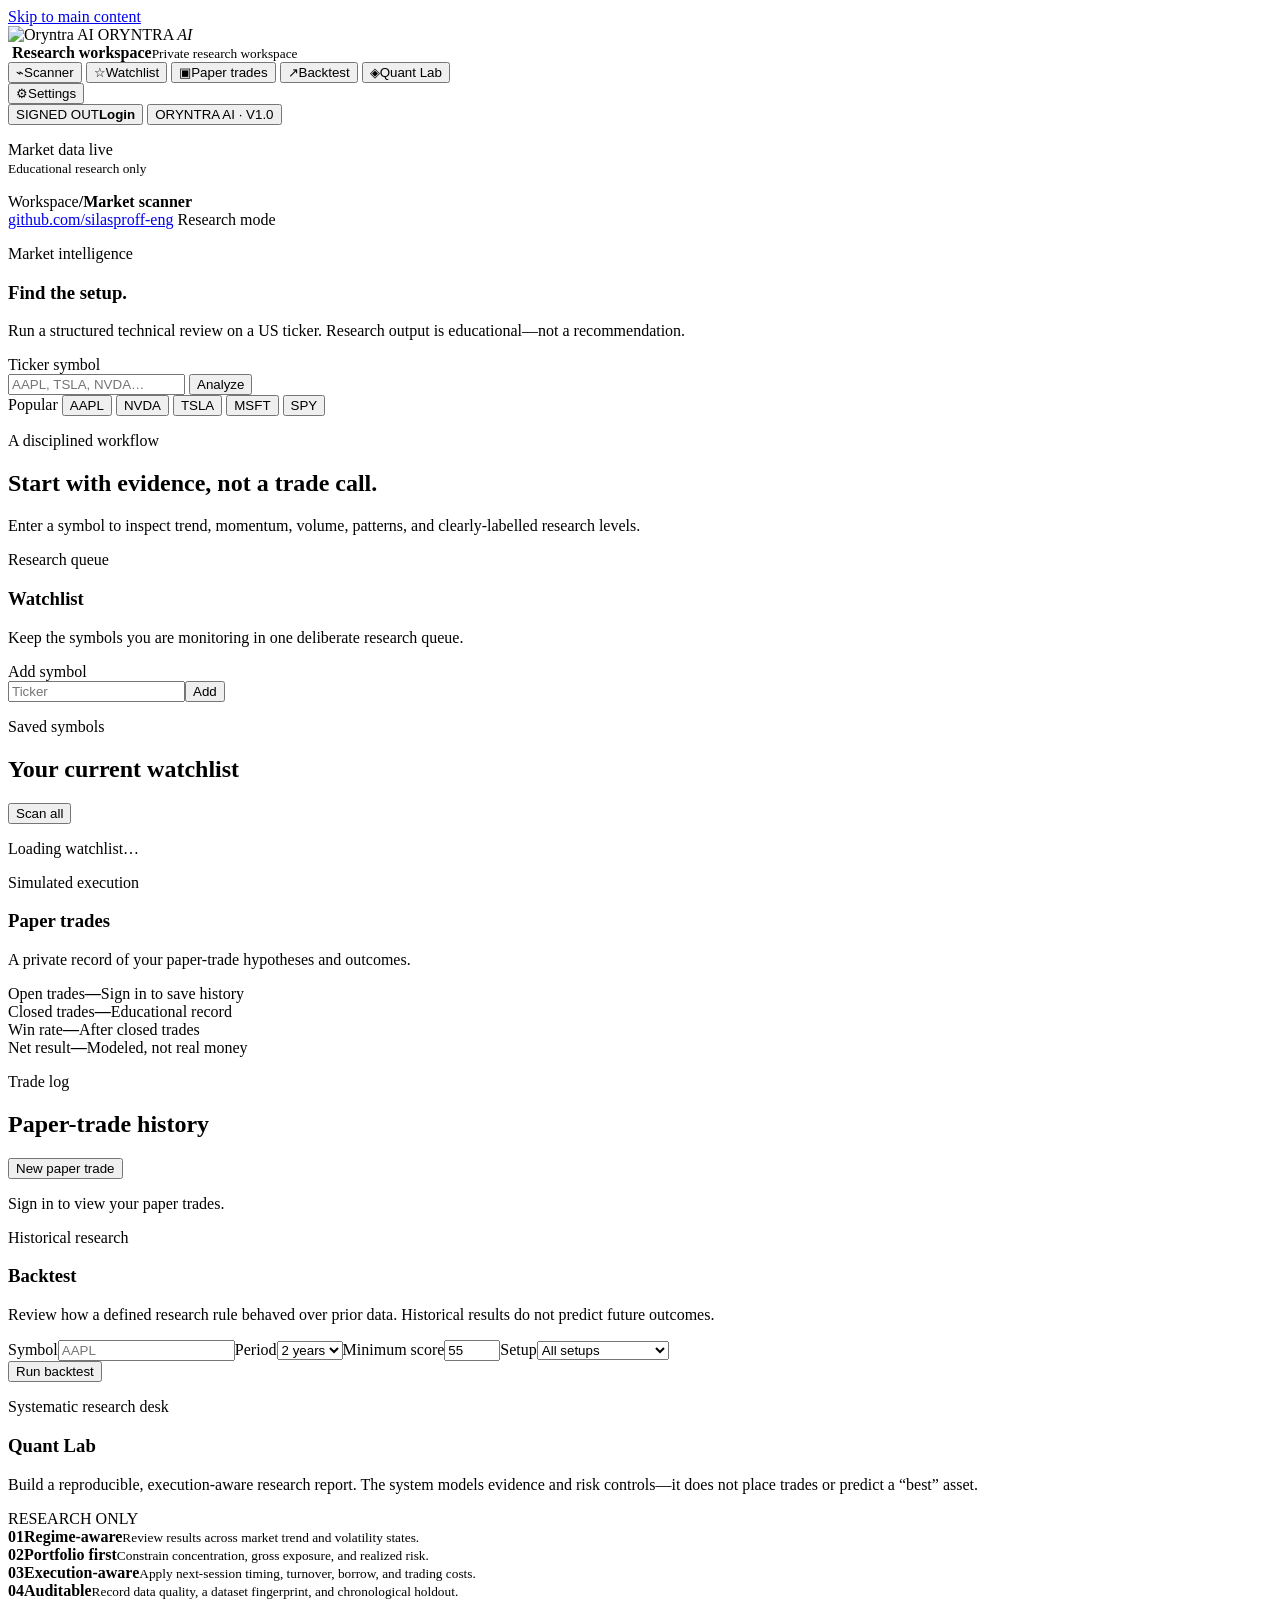
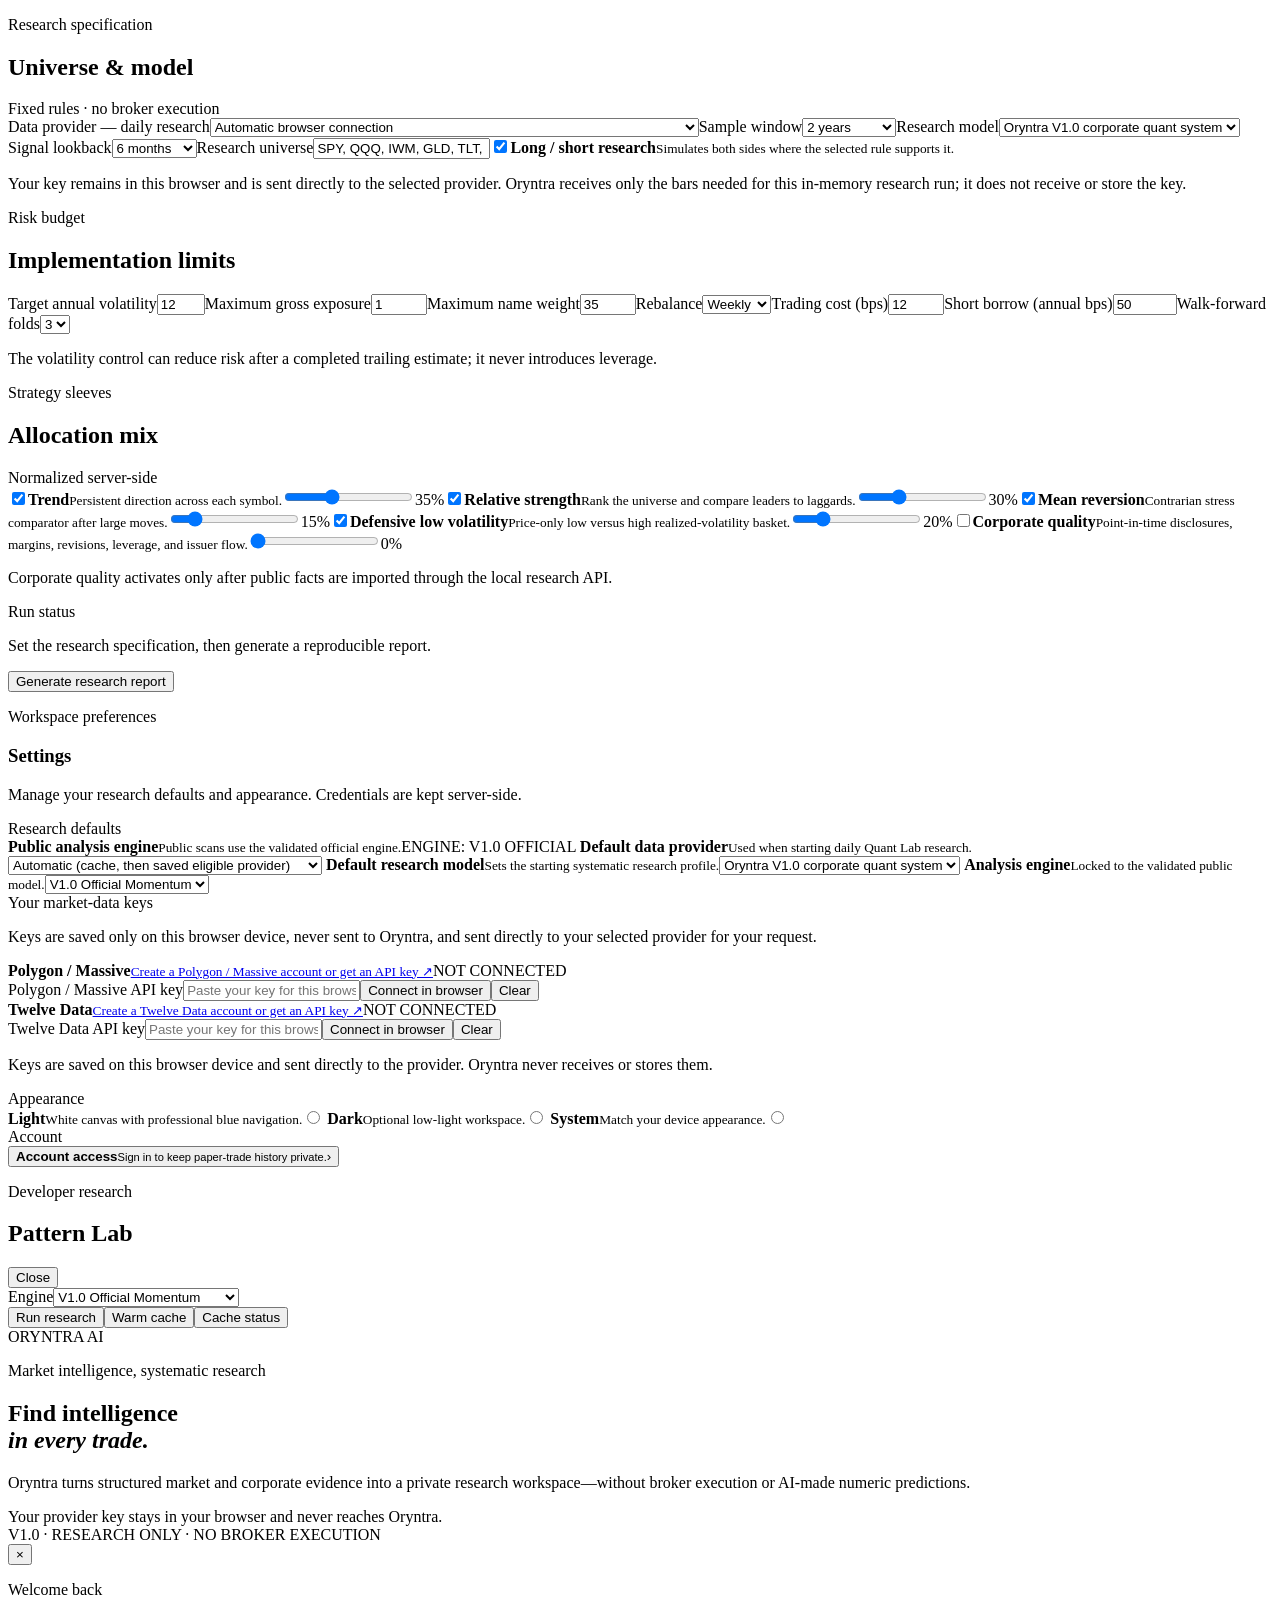
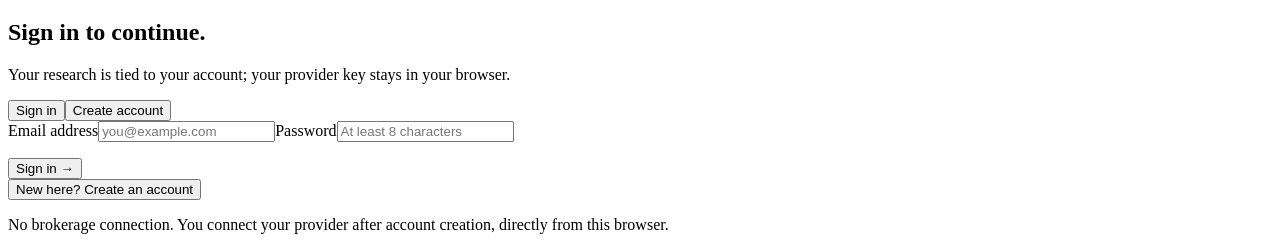
==== commit 4ae5fb4e: "feat(web): persist browser-direct provider keys locally" ====
--- a/server/frontend/index.html
+++ b/server/frontend/index.html
@@ -146,12 +146,12 @@
           </section>
           <section class="settings-list" aria-label="Market-data provider keys">
             <div class="settings-section-title">Your market-data keys</div>
-            <p class="muted">Your keys are encrypted before storage, never shown again, never used for another account, and are only used to request data for your signed-in Oryntra session.</p>
+            <p class="muted">Keys are saved only on this browser device, never sent to Oryntra, and sent directly to your selected provider for your request.</p>
             <label class="settings-row"><span><b>Polygon / Massive</b><small><a href="https://www.polygon.io/dashboard/subscriptions?checkoutCycle=monthly&amp;checkoutProducts=stocks_advanced" target="_blank" rel="noopener">Create a Polygon / Massive account or get an API key ↗</a></small></span><span id="polygonCredentialStatus" class="settings-value">NOT CONNECTED</span></label>
-            <div class="field-grid"><label>Polygon / Massive API key<input id="polygonApiKeyInput" type="password" autocomplete="off" placeholder="Paste your key for this browser session"></label><button class="button button-secondary" id="savePolygonApiKeyBtn" type="button">Connect in browser</button><button class="button button-secondary" id="removePolygonApiKeyBtn" type="button">Clear</button></div>
+            <div class="field-grid"><label>Polygon / Massive API key<input id="polygonApiKeyInput" type="password" autocomplete="off" placeholder="Paste your key for this browser device"></label><button class="button button-secondary" id="savePolygonApiKeyBtn" type="button">Connect in browser</button><button class="button button-secondary" id="removePolygonApiKeyBtn" type="button">Clear</button></div>
             <label class="settings-row"><span><b>Twelve Data</b><small><a href="https://twelvedata.com/register" target="_blank" rel="noopener">Create a Twelve Data account or get an API key ↗</a></small></span><span id="twelvedataCredentialStatus" class="settings-value">NOT CONNECTED</span></label>
-            <div class="field-grid"><label>Twelve Data API key<input id="twelvedataApiKeyInput" type="password" autocomplete="off" placeholder="Paste your key for this browser session"></label><button class="button button-secondary" id="saveTwelvedataApiKeyBtn" type="button">Connect in browser</button><button class="button button-secondary" id="removeTwelvedataApiKeyBtn" type="button">Clear</button></div>
-            <p id="providerCredentialMessage" class="form-footnote">Keys stay in browser memory and are sent directly to the provider. Oryntra never receives or stores them.</p>
+            <div class="field-grid"><label>Twelve Data API key<input id="twelvedataApiKeyInput" type="password" autocomplete="off" placeholder="Paste your key for this browser device"></label><button class="button button-secondary" id="saveTwelvedataApiKeyBtn" type="button">Connect in browser</button><button class="button button-secondary" id="removeTwelvedataApiKeyBtn" type="button">Clear</button></div>
+            <p id="providerCredentialMessage" class="form-footnote">Keys are saved on this browser device and sent directly to the provider. Oryntra never receives or stores them.</p>
           </section>
           <section class="settings-list" aria-label="Appearance settings">
             <div class="settings-section-title">Appearance</div>
@@ -168,8 +168,8 @@
   </div>
 
   <div class="modal-overlay" id="authModal" role="dialog" aria-modal="true" aria-labelledby="authModalTitle"><div class="modal-box auth-modal-box"><main class="oryntra-auth-layout"><section class="auth-story oryntra-auth-story"><div class="brand-line"><div class="oryntra-auth-brand">ORYNTRA <span>AI</span></div></div><div class="story-content oryntra-auth-story-content"><p class="eyebrow">Market intelligence, systematic research</p><h1>Find intelligence<br><em>in every trade.</em></h1><p class="story-copy">Oryntra turns structured market and corporate evidence into a private research workspace—without broker execution or AI-made numeric predictions.</p><div class="story-note oryntra-auth-note"><i></i><span>Your provider key stays in your browser and never reaches Oryntra.</span></div></div><div class="story-footer oryntra-auth-footer">V1.0 · RESEARCH ONLY · NO BROKER EXECUTION</div></section><section class="auth-panel oryntra-auth-panel"><div class="auth-card"><button class="oryntra-auth-close" id="authCancel" type="button" aria-label="Close account dialog">×</button><p class="eyebrow" id="authModalKicker">Welcome back</p><h2 id="authModalTitle">Sign in to continue.</h2><p class="auth-modal-subtitle" id="authModalSubtitle">Your research is tied to your account; your provider key stays in your browser.</p><div class="auth-tabs" role="tablist"><button class="auth-tab active" data-mode="login" type="button" role="tab">Sign in</button><button class="auth-tab" data-mode="signup" type="button" role="tab">Create account</button></div><form id="authForm" class="oryntra-auth-form"><label id="authNameField" style="display:none">Name<input id="authName" type="text" autocomplete="name" placeholder="Your name"></label><label>Email address<input id="authEmail" type="email" autocomplete="email" required placeholder="you@example.com"></label><label>Password<input id="authPassword" type="password" minlength="8" autocomplete="current-password" required placeholder="At least 8 characters"></label><label class="oryntra-auth-legal" id="authLegalField" style="display:none"><input id="authLegalAccept" type="checkbox"><span>I agree to the <a href="/legal/terms" target="_blank" rel="noopener">Terms</a>, <a href="/legal/privacy" target="_blank" rel="noopener">Privacy Policy</a>, and research-only risk disclosure.</span></label><p id="authError" class="auth-error" role="alert"></p><button class="button button-primary oryntra-auth-submit" id="authSubmit" type="submit">Sign in <span>→</span></button></form><button class="oryntra-auth-switch" id="authModeSwitch" type="button">New here? Create an account</button><p class="form-footnote">No brokerage connection. You connect your provider after account creation, directly from this browser.</p></div></section></main></div></div>
-  <div class="modal-overlay" id="providerOnboardingModal" style="display:none" role="dialog" aria-modal="true" aria-labelledby="providerOnboardingTitle"><div class="modal-box provider-onboarding-box"><p class="eyebrow">Step 2 of 2 · your data connection</p><h2 id="providerOnboardingTitle">Connect one provider key.</h2><p class="auth-modal-subtitle">Your key stays only in this browser session and is sent directly to the provider. Oryntra never receives, stores, or logs it; Oryntra receives the market bars needed to run your requested analysis.</p><div class="provider-onboarding-grid"><section><h3>Polygon / Massive</h3><p>EOD daily bars · Basic: 5 calls/min · suited to daily/swing research.</p><a class="provider-key-link" href="https://www.polygon.io/dashboard/subscriptions?checkoutCycle=monthly&amp;checkoutProducts=stocks_advanced" target="_blank" rel="noopener"><img src="https://massive.com/brands/logo-massive.png" alt="Massive logo"><span>Create account / get key <b aria-hidden="true">↗</b></span></a><label>API key<input id="onboardingPolygonApiKey" type="password" autocomplete="off" placeholder="Paste your key"></label><button class="button button-secondary" id="saveOnboardingPolygonKey" type="button">Connect in browser</button></section><section><h3>Twelve Data</h3><p>1-minute capability · Basic: 8 credits/min, 800/day · Oryntra V1.0 currently uses daily bars.</p><a class="provider-key-link" href="https://twelvedata.com/register" target="_blank" rel="noopener"><img src="https://twelvedata.com/build/favicons/favicon-192.png" alt="Twelve Data logo"><span>Create account / get key <b aria-hidden="true">↗</b></span></a><label>API key<input id="onboardingTwelvedataApiKey" type="password" autocomplete="off" placeholder="Paste your key"></label><button class="button button-secondary" id="saveOnboardingTwelvedataKey" type="button">Connect in browser</button></section></div><p class="provider-onboarding-legal">Provider-plan capability is not a redistribution license. Use a plan and rights that allow your exact use.</p><p id="providerOnboardingMessage" class="auth-error" role="alert"></p><button class="oryntra-auth-switch" id="providerOnboardingLogout" type="button">Use a different account</button></div></div>
-  <div class="modal-overlay" id="providerKeySavedModal" style="display:none" role="dialog" aria-modal="true" aria-labelledby="providerKeySavedTitle"><div class="modal-box provider-key-saved-box"><p class="eyebrow">Browser connection ready</p><h2 id="providerKeySavedTitle">Your provider is connected.</h2><p id="providerKeySavedCopy">Your key stays in this browser session and is never sent to Oryntra.</p><div class="provider-key-saved-actions"><button class="button button-secondary" id="editProviderKeys" type="button">Edit keys</button><button class="button button-primary" id="continueToOryntra" type="button">Continue to Oryntra <span aria-hidden="true">→</span></button></div></div></div>
+  <div class="modal-overlay" id="providerOnboardingModal" style="display:none" role="dialog" aria-modal="true" aria-labelledby="providerOnboardingTitle"><div class="modal-box provider-onboarding-box"><p class="eyebrow">Step 2 of 2 · your data connection</p><h2 id="providerOnboardingTitle">Connect one provider key.</h2><p class="auth-modal-subtitle">Your key is saved only on this browser device and is sent directly to the provider. Oryntra never receives, stores, or logs it; Oryntra receives the market bars needed to run your requested analysis.</p><div class="provider-onboarding-grid"><section><h3>Polygon / Massive</h3><p>EOD daily bars · Basic: 5 calls/min · suited to daily/swing research.</p><a class="provider-key-link" href="https://www.polygon.io/dashboard/subscriptions?checkoutCycle=monthly&amp;checkoutProducts=stocks_advanced" target="_blank" rel="noopener"><img src="https://massive.com/brands/logo-massive.png" alt="Massive logo"><span>Create account / get key <b aria-hidden="true">↗</b></span></a><label>API key<input id="onboardingPolygonApiKey" type="password" autocomplete="off" placeholder="Paste your key"></label><button class="button button-secondary" id="saveOnboardingPolygonKey" type="button">Connect in browser</button></section><section><h3>Twelve Data</h3><p>1-minute capability · Basic: 8 credits/min, 800/day · Oryntra V1.0 currently uses daily bars.</p><a class="provider-key-link" href="https://twelvedata.com/register" target="_blank" rel="noopener"><img src="https://twelvedata.com/build/favicons/favicon-192.png" alt="Twelve Data logo"><span>Create account / get key <b aria-hidden="true">↗</b></span></a><label>API key<input id="onboardingTwelvedataApiKey" type="password" autocomplete="off" placeholder="Paste your key"></label><button class="button button-secondary" id="saveOnboardingTwelvedataKey" type="button">Connect in browser</button></section></div><p class="provider-onboarding-legal">Provider-plan capability is not a redistribution license. Use a plan and rights that allow your exact use.</p><p id="providerOnboardingMessage" class="auth-error" role="alert"></p><button class="oryntra-auth-switch" id="providerOnboardingLogout" type="button">Use a different account</button></div></div>
+  <div class="modal-overlay" id="providerKeySavedModal" style="display:none" role="dialog" aria-modal="true" aria-labelledby="providerKeySavedTitle"><div class="modal-box provider-key-saved-box"><p class="eyebrow">Browser connection ready</p><h2 id="providerKeySavedTitle">Your provider is connected.</h2><p id="providerKeySavedCopy">Your key is saved on this browser device and is never sent to Oryntra.</p><div class="provider-key-saved-actions"><button class="button button-secondary" id="editProviderKeys" type="button">Edit keys</button><button class="button button-primary" id="continueToOryntra" type="button">Continue to Oryntra <span aria-hidden="true">→</span></button></div></div></div>
   <div class="modal-overlay" id="paperModal" style="display:none" role="dialog" aria-modal="true"><div class="modal-box"><h2>Open paper trade</h2><strong id="modalTicker">—</strong><label>Direction<select id="modalDir"><option>LONG</option><option>SHORT</option></select></label><label>Entry<input id="modalEntry" type="number"></label><label>Stop<input id="modalStop" type="number"></label><label>Target<input id="modalTarget" type="number"></label><label>Size<input id="modalSize" type="number" value="1000"></label><label>Notes<textarea id="modalNotes"></textarea></label><div class="modal-actions"><button class="button button-secondary" id="modalCancel" type="button">Cancel</button><button class="button button-primary" id="modalConfirm" type="button">Save paper trade</button></div></div></div>
   <div class="modal-overlay" id="subscriptionModal" style="display:none" role="dialog"><div class="modal-box"><button id="subscriptionClose" type="button">Close</button></div></div>
 
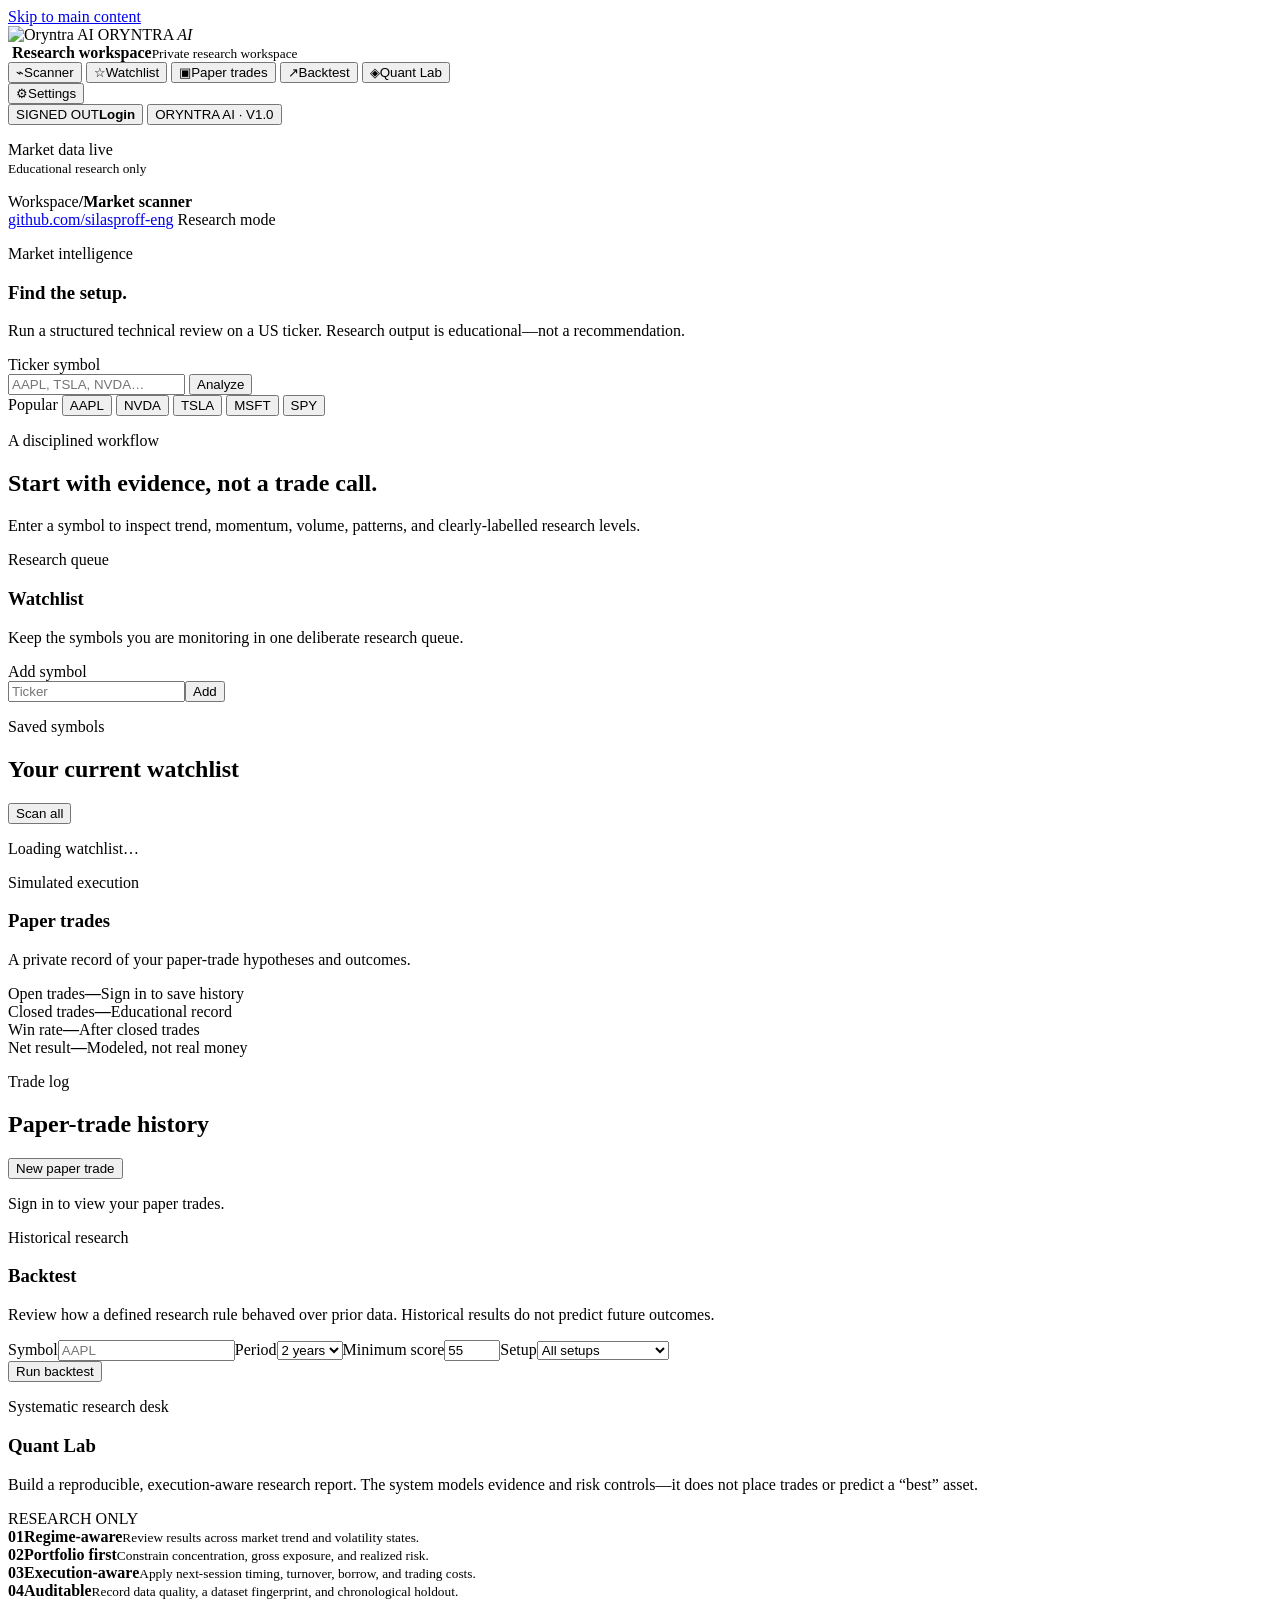
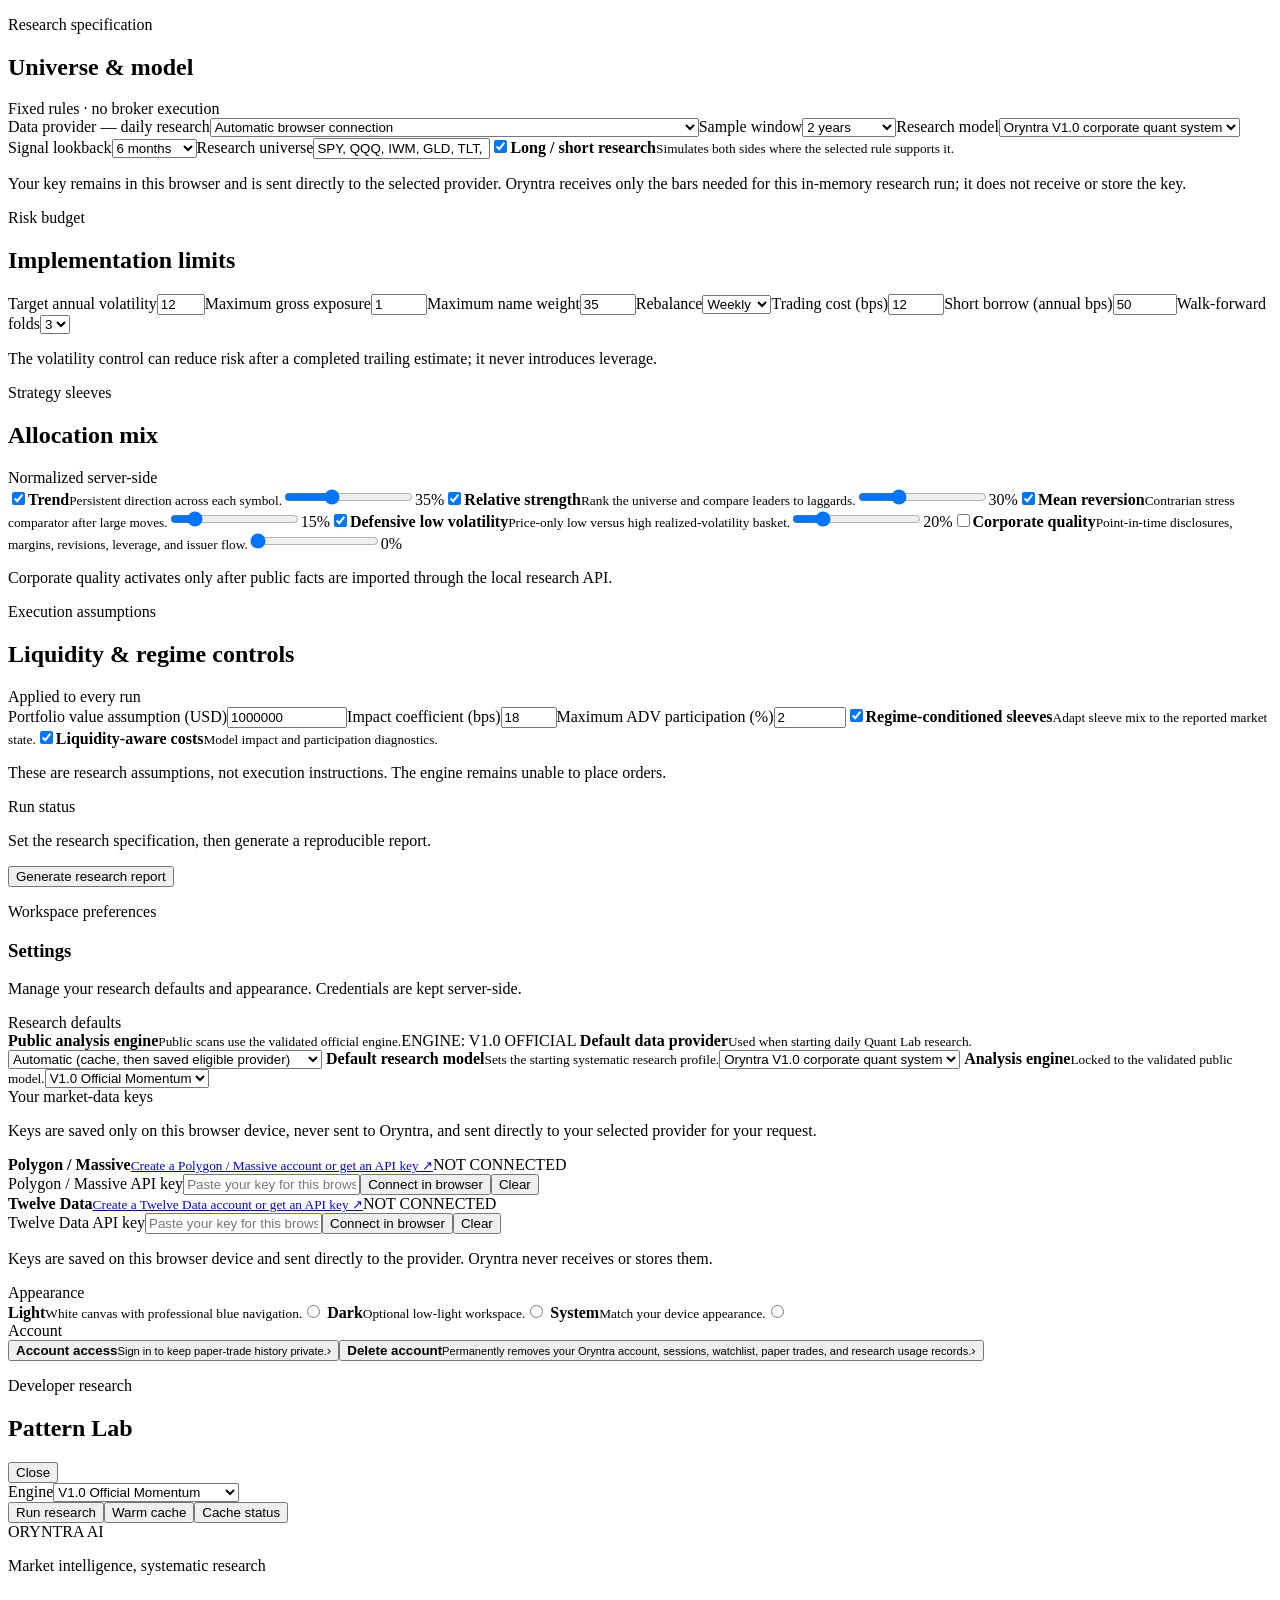
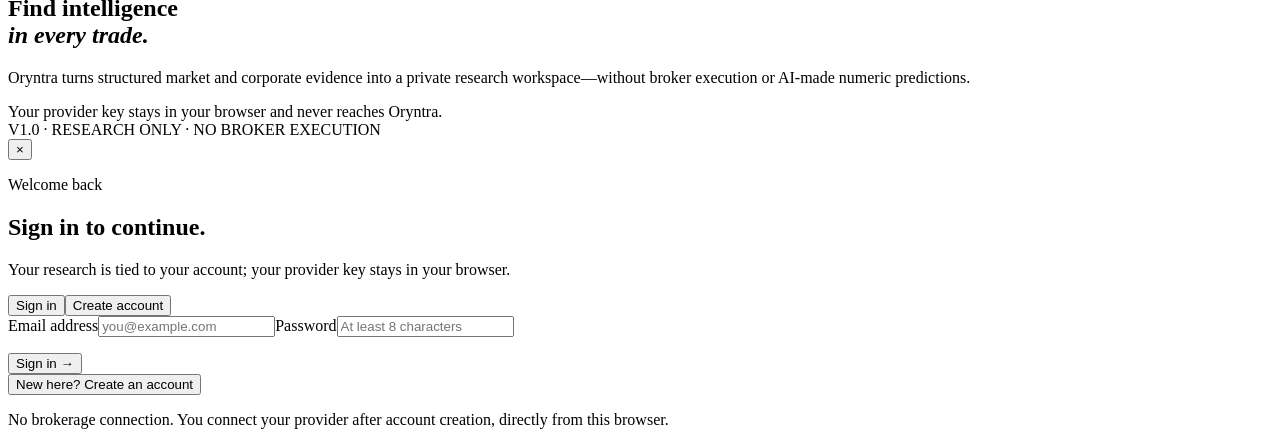
==== commit abbfa59c: "feat: bring Quant Lab to mobile research workspace" ====
--- a/server/frontend/index.html
+++ b/server/frontend/index.html
@@ -132,6 +132,7 @@
           <section class="panel quant-control-panel"><div class="quant-section-heading"><div><p class="eyebrow">Research specification</p><h2>Universe & model</h2></div><span>Fixed rules · no broker execution</span></div><div class="field-grid quant-field-grid"><label>Data provider — daily research<select id="quantProvider"><option value="auto" selected>Automatic browser connection</option><option value="polygon">Polygon / Massive (EOD daily bars · Basic: 5 calls/min · swing research)</option><option value="twelvedata">Twelve Data (1-minute capability · Basic: 8 credits/min, 800/day · daily lab only)</option></select></label><label>Sample window<select id="quantPeriod"><option value="1y">1 year</option><option value="2y" selected>2 years</option><option value="5y">5 years</option><option value="all">All available</option></select></label><label>Research model<select id="quantModel"><option value="v1_corporate_quant_system">Oryntra V1.0 corporate quant system</option><option value="v8_regime_diversified">V1.0 diversified price baseline</option><option value="v8_balanced">V1.0 balanced price baseline</option><option value="v8_trend_first">V1.0 trend-first price baseline</option><option value="v8_relative_strength">V1.0 relative-strength price baseline</option><option value="equal_weight_baseline">V1.0 equal-weight baseline</option></select></label><label>Signal lookback<select id="quantLookback"><option value="63">3 months</option><option value="126" selected>6 months</option><option value="189">9 months</option><option value="252">12 months</option></select></label><label class="quant-universe-field">Research universe<input id="quantTickers" value="SPY, QQQ, IWM, GLD, TLT, XLE, XLV, XLF"></label><label class="check-field"><input id="quantLongShort" type="checkbox" checked><span><b>Long / short research</b><small>Simulates both sides where the selected rule supports it.</small></span></label></div><p class="quant-control-note">Your key remains in this browser and is sent directly to the selected provider. Oryntra receives only the bars needed for this in-memory research run; it does not receive or store the key.</p></section>
           <div class="quant-workbench-grid"><section class="panel quant-control-panel"><div class="quant-section-heading"><div><p class="eyebrow">Risk budget</p><h2>Implementation limits</h2></div></div><div class="field-grid quant-risk-grid"><label>Target annual volatility<input id="quantTargetVol" type="number" min="1" max="50" value="12" step="1"></label><label>Maximum gross exposure<input id="quantMaxGross" type="number" min="0.1" max="2" value="1" step="0.1"></label><label>Maximum name weight<input id="quantMaxName" type="number" min="2" max="100" value="35" step="1"></label><label>Rebalance<select id="quantRebalance"><option value="daily">Daily</option><option value="weekly" selected>Weekly</option><option value="monthly">Monthly</option></select></label><label>Trading cost (bps)<input id="quantCost" type="number" min="0" max="250" value="12" step="1"></label><label>Short borrow (annual bps)<input id="quantBorrow" type="number" min="0" max="2000" value="50" step="10"></label><label>Walk-forward folds<select id="quantWalkForward"><option value="2">2</option><option value="3" selected>3</option><option value="4">4</option><option value="5">5</option></select></label></div><p class="quant-control-note">The volatility control can reduce risk after a completed trailing estimate; it never introduces leverage.</p></section>
           <section class="panel quant-control-panel"><div class="quant-section-heading"><div><p class="eyebrow">Strategy sleeves</p><h2>Allocation mix</h2></div><span>Normalized server-side</span></div><div class="strategy-list quant-strategy-set"><label><input type="checkbox" value="time_series_trend" checked><span><b>Trend</b><small>Persistent direction across each symbol.</small></span><input class="quant-allocation-slider" data-strategy="time_series_trend" type="range" min="0" max="100" value="35"><output data-allocation-output="time_series_trend">35%</output></label><label><input type="checkbox" value="cross_sectional_momentum" checked><span><b>Relative strength</b><small>Rank the universe and compare leaders to laggards.</small></span><input class="quant-allocation-slider" data-strategy="cross_sectional_momentum" type="range" min="0" max="100" value="30"><output data-allocation-output="cross_sectional_momentum">30%</output></label><label><input type="checkbox" value="mean_reversion" checked><span><b>Mean reversion</b><small>Contrarian stress comparator after large moves.</small></span><input class="quant-allocation-slider" data-strategy="mean_reversion" type="range" min="0" max="100" value="15"><output data-allocation-output="mean_reversion">15%</output></label><label><input type="checkbox" value="defensive_low_volatility" checked><span><b>Defensive low volatility</b><small>Price-only low versus high realized-volatility basket.</small></span><input class="quant-allocation-slider" data-strategy="defensive_low_volatility" type="range" min="0" max="100" value="20"><output data-allocation-output="defensive_low_volatility">20%</output></label><label><input type="checkbox" value="corporate_quality"><span><b>Corporate quality</b><small>Point-in-time disclosures, margins, revisions, leverage, and issuer flow.</small></span><input class="quant-allocation-slider" data-strategy="corporate_quality" type="range" min="0" max="100" value="0"><output data-allocation-output="corporate_quality">0%</output></label></div><p id="quantAllocationStatus" class="form-footnote">Corporate quality activates only after public facts are imported through the local research API.</p></section></div>
+          <section class="panel quant-control-panel"><div class="quant-section-heading"><div><p class="eyebrow">Execution assumptions</p><h2>Liquidity & regime controls</h2></div><span>Applied to every run</span></div><div class="field-grid quant-risk-grid"><label>Portfolio value assumption (USD)<input id="quantPortfolioValue" type="number" min="10000" max="10000000000" value="1000000" step="10000"></label><label>Impact coefficient (bps)<input id="quantImpactCoefficient" type="number" min="0" max="500" value="18" step="1"></label><label>Maximum ADV participation (%)<input id="quantAdvParticipation" type="number" min="0.01" max="25" value="2" step="0.25"></label><label class="check-field"><input id="quantRegimeWeights" type="checkbox" checked><span><b>Regime-conditioned sleeves</b><small>Adapt sleeve mix to the reported market state.</small></span></label><label class="check-field"><input id="quantLiquidityCosts" type="checkbox" checked><span><b>Liquidity-aware costs</b><small>Model impact and participation diagnostics.</small></span></label></div><p class="quant-control-note">These are research assumptions, not execution instructions. The engine remains unable to place orders.</p></section>
           <section class="quant-runbar"><div><p class="eyebrow">Run status</p><p id="quantStatus">Set the research specification, then generate a reproducible report.</p></div><button class="button button-primary" id="quantRunBtn" type="button">Generate research report</button></section><section id="quantResults" class="quant-results" aria-live="polite"></section>
         </section>
 
@@ -159,7 +160,7 @@
             <label class="settings-row theme-setting" data-theme-value="dark"><span><b>Dark</b><small>Optional low-light workspace.</small></span><input type="radio" name="theme" value="dark" aria-label="Dark"></label>
             <label class="settings-row theme-setting" data-theme-value="system"><span><b>System</b><small>Match your device appearance.</small></span><input type="radio" name="theme" value="system" aria-label="System"></label>
           </section>
-          <section class="settings-list"><div class="settings-section-title">Account</div><button class="settings-row settings-action" id="settingsLoginBtn" type="button" onclick="document.getElementById('authOpenBtn').click()"><span><b>Account access</b><small>Sign in to keep paper-trade history private.</small></span><span>›</span></button></section>
+          <section class="settings-list"><div class="settings-section-title">Account</div><button class="settings-row settings-action" id="settingsLoginBtn" type="button" onclick="document.getElementById('authOpenBtn').click()"><span><b>Account access</b><small>Sign in to keep paper-trade history private.</small></span><span>›</span></button><button class="settings-row settings-action" id="settingsDeleteAccountBtn" type="button"><span><b>Delete account</b><small>Permanently removes your Oryntra account, sessions, watchlist, paper trades, and research usage records.</small></span><span>›</span></button></section>
         </section>
 
         <section class="dev-lab-panel dev-hidden" id="devLabPanel" tabindex="-1"><div class="list-panel-heading"><div><p class="eyebrow">Developer research</p><h2>Pattern Lab</h2></div><button class="button button-secondary" id="devLabCloseBtn" type="button">Close</button></div><label>Engine<select id="patternEngineSelect"><option value="official">V1.0 Official Momentum</option><option value="adaptive">V1.0 Research Comparison</option></select></label><div class="developer-actions"><button id="runPatternLabBtn" type="button">Run research</button><button id="warmPatternCacheBtn" type="button">Warm cache</button><button id="patternCacheStatusBtn" type="button">Cache status</button></div><div id="patternLabOutput"></div><div id="patternCacheStatus"></div></section>
@@ -173,6 +174,6 @@
   <div class="modal-overlay" id="paperModal" style="display:none" role="dialog" aria-modal="true"><div class="modal-box"><h2>Open paper trade</h2><strong id="modalTicker">—</strong><label>Direction<select id="modalDir"><option>LONG</option><option>SHORT</option></select></label><label>Entry<input id="modalEntry" type="number"></label><label>Stop<input id="modalStop" type="number"></label><label>Target<input id="modalTarget" type="number"></label><label>Size<input id="modalSize" type="number" value="1000"></label><label>Notes<textarea id="modalNotes"></textarea></label><div class="modal-actions"><button class="button button-secondary" id="modalCancel" type="button">Cancel</button><button class="button button-primary" id="modalConfirm" type="button">Save paper trade</button></div></div></div>
   <div class="modal-overlay" id="subscriptionModal" style="display:none" role="dialog"><div class="modal-box"><button id="subscriptionClose" type="button">Close</button></div></div>
 
-  <script src="/static/js/app.js?v=102-browser-direct"></script>
+  <script src="/static/js/app.js?v=103-browser-direct-backfill"></script>
 </body>
 </html>
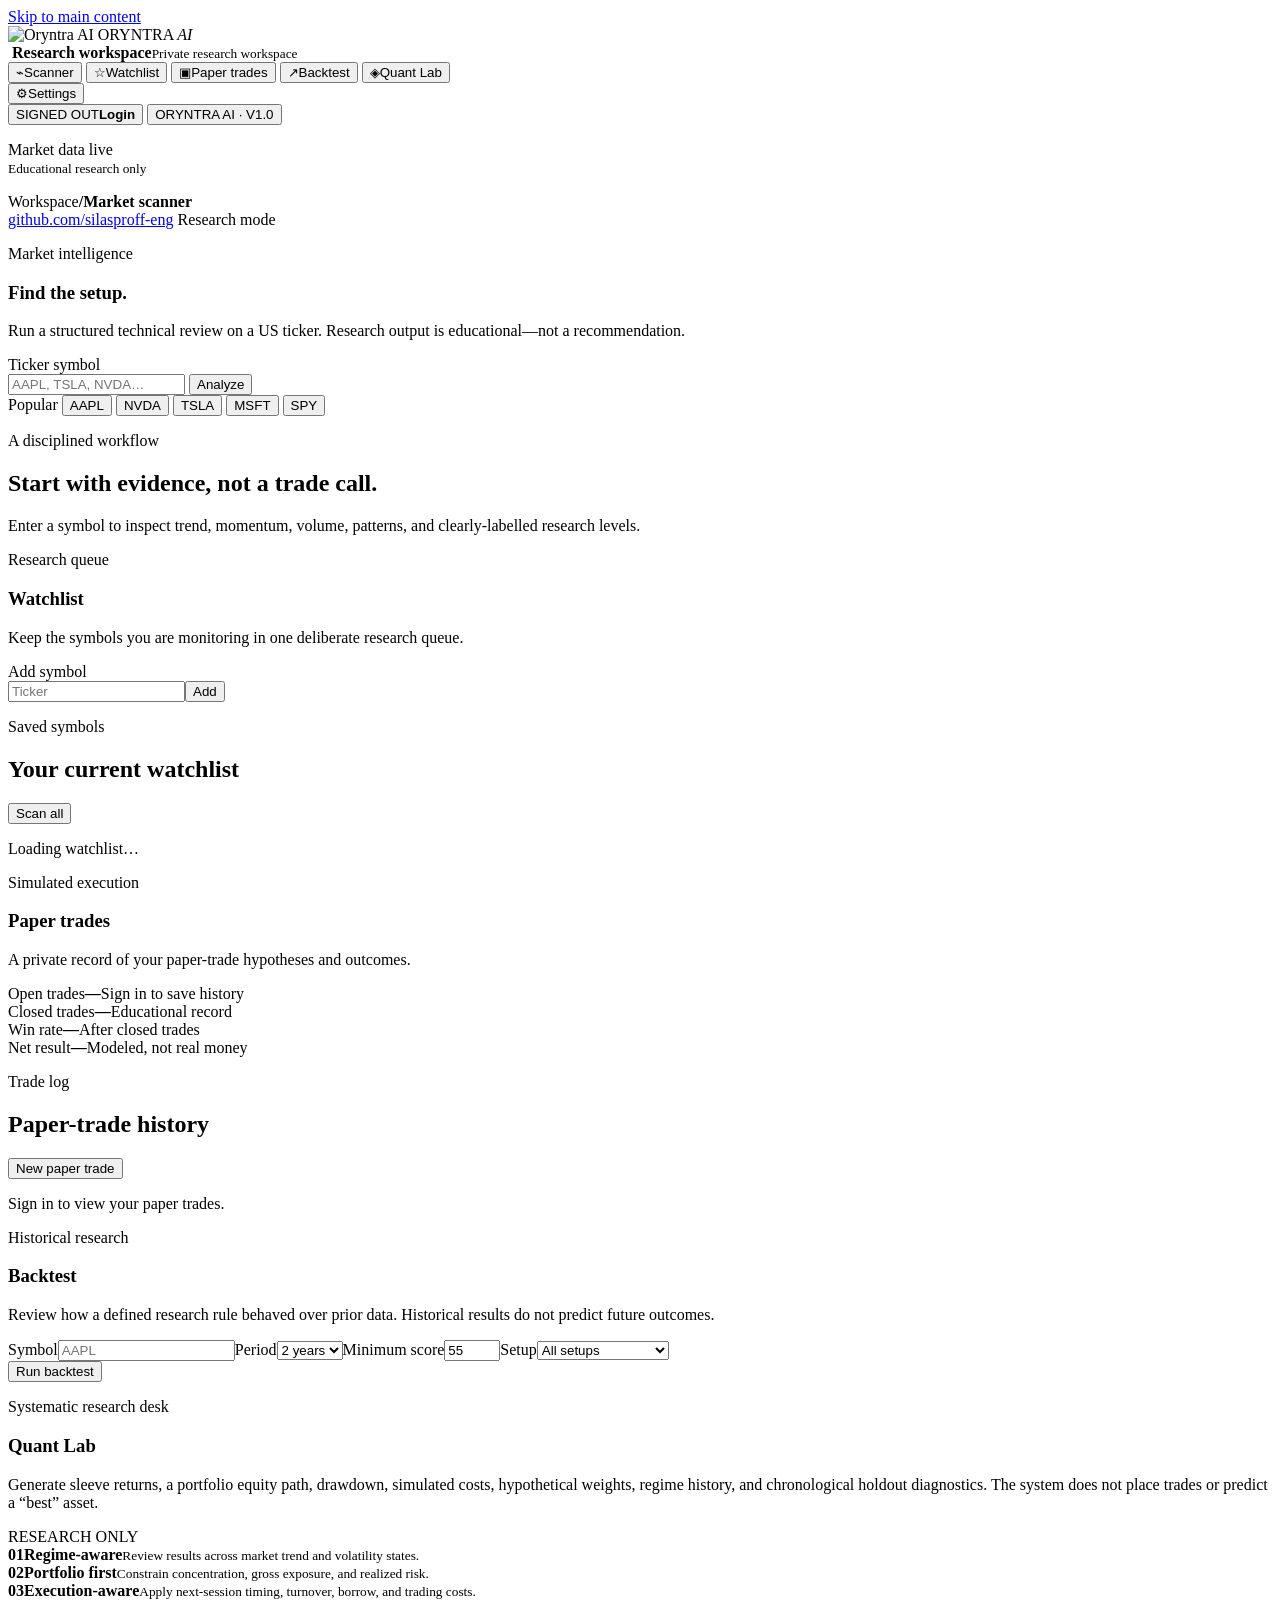
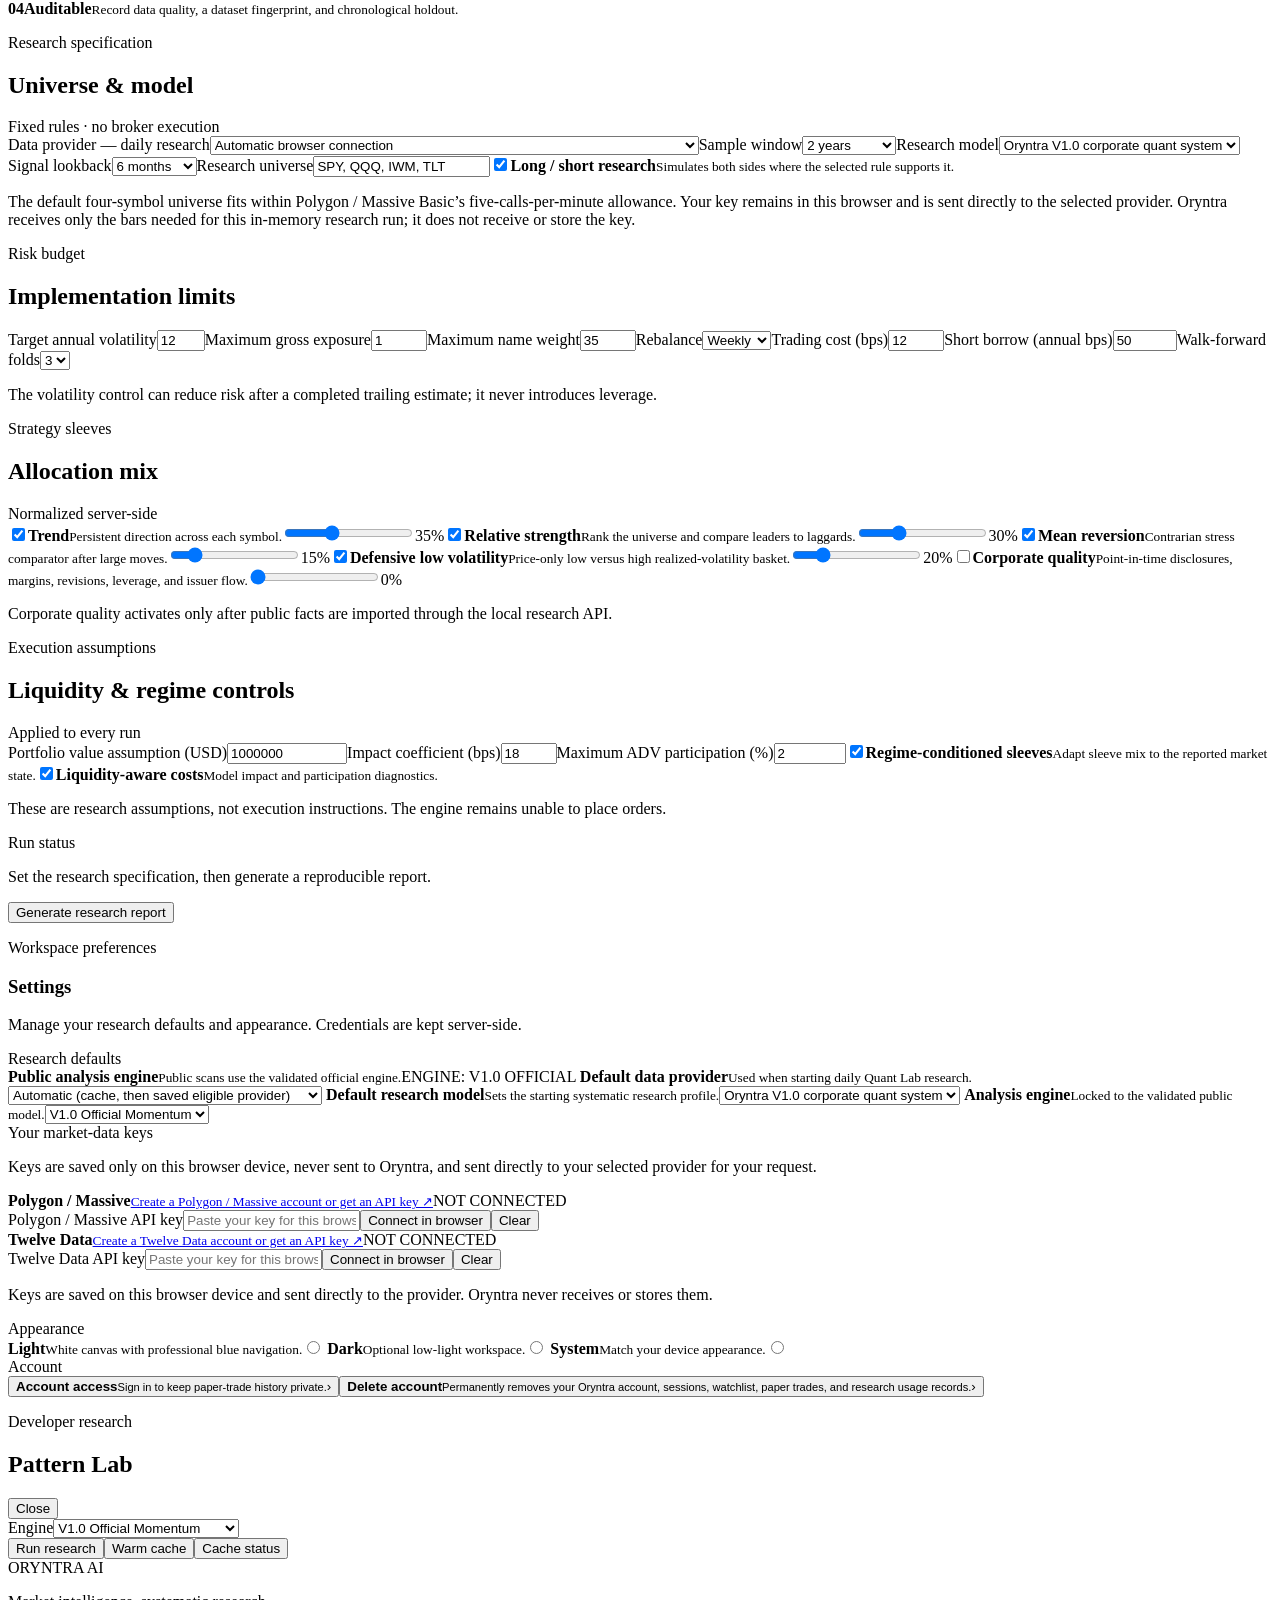
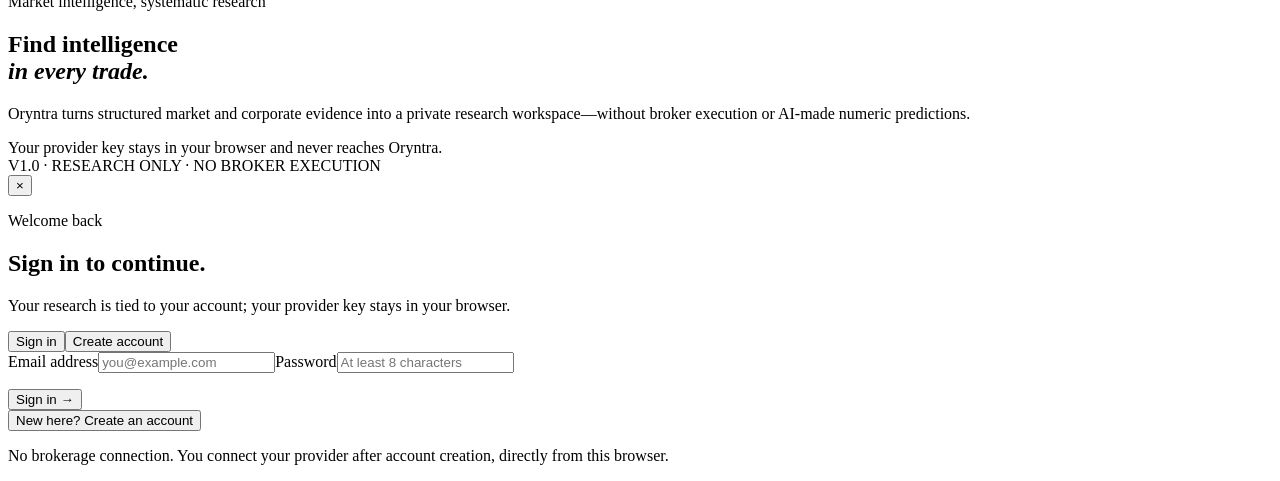
==== commit 53ed4092: "fix: make Quant Lab available and faster" ====
--- a/server/frontend/index.html
+++ b/server/frontend/index.html
@@ -127,9 +127,9 @@
         </section>
 
         <section class="tab-panel" id="tab-quant" role="tabpanel" aria-labelledby="nav-quant" aria-hidden="true">
-          <header class="page-header"><div><p class="eyebrow">Systematic research desk</p><h1>Quant Lab</h1><p class="page-copy">Build a reproducible, execution-aware research report. The system models evidence and risk controls—it does not place trades or predict a “best” asset.</p></div><span class="research-status">RESEARCH ONLY</span></header>
+          <header class="page-header"><div><p class="eyebrow">Systematic research desk</p><h1>Quant Lab</h1><p class="page-copy">Generate sleeve returns, a portfolio equity path, drawdown, simulated costs, hypothetical weights, regime history, and chronological holdout diagnostics. The system does not place trades or predict a “best” asset.</p></div><span class="research-status">RESEARCH ONLY</span></header>
           <section class="quant-principles" aria-label="Research design principles"><div><strong>01</strong><span><b>Regime-aware</b><small>Review results across market trend and volatility states.</small></span></div><div><strong>02</strong><span><b>Portfolio first</b><small>Constrain concentration, gross exposure, and realized risk.</small></span></div><div><strong>03</strong><span><b>Execution-aware</b><small>Apply next-session timing, turnover, borrow, and trading costs.</small></span></div><div><strong>04</strong><span><b>Auditable</b><small>Record data quality, a dataset fingerprint, and chronological holdout.</small></span></div></section>
-          <section class="panel quant-control-panel"><div class="quant-section-heading"><div><p class="eyebrow">Research specification</p><h2>Universe & model</h2></div><span>Fixed rules · no broker execution</span></div><div class="field-grid quant-field-grid"><label>Data provider — daily research<select id="quantProvider"><option value="auto" selected>Automatic browser connection</option><option value="polygon">Polygon / Massive (EOD daily bars · Basic: 5 calls/min · swing research)</option><option value="twelvedata">Twelve Data (1-minute capability · Basic: 8 credits/min, 800/day · daily lab only)</option></select></label><label>Sample window<select id="quantPeriod"><option value="1y">1 year</option><option value="2y" selected>2 years</option><option value="5y">5 years</option><option value="all">All available</option></select></label><label>Research model<select id="quantModel"><option value="v1_corporate_quant_system">Oryntra V1.0 corporate quant system</option><option value="v8_regime_diversified">V1.0 diversified price baseline</option><option value="v8_balanced">V1.0 balanced price baseline</option><option value="v8_trend_first">V1.0 trend-first price baseline</option><option value="v8_relative_strength">V1.0 relative-strength price baseline</option><option value="equal_weight_baseline">V1.0 equal-weight baseline</option></select></label><label>Signal lookback<select id="quantLookback"><option value="63">3 months</option><option value="126" selected>6 months</option><option value="189">9 months</option><option value="252">12 months</option></select></label><label class="quant-universe-field">Research universe<input id="quantTickers" value="SPY, QQQ, IWM, GLD, TLT, XLE, XLV, XLF"></label><label class="check-field"><input id="quantLongShort" type="checkbox" checked><span><b>Long / short research</b><small>Simulates both sides where the selected rule supports it.</small></span></label></div><p class="quant-control-note">Your key remains in this browser and is sent directly to the selected provider. Oryntra receives only the bars needed for this in-memory research run; it does not receive or store the key.</p></section>
+          <section class="panel quant-control-panel"><div class="quant-section-heading"><div><p class="eyebrow">Research specification</p><h2>Universe & model</h2></div><span>Fixed rules · no broker execution</span></div><div class="field-grid quant-field-grid"><label>Data provider — daily research<select id="quantProvider"><option value="auto" selected>Automatic browser connection</option><option value="polygon">Polygon / Massive (EOD daily bars · Basic: 5 calls/min · swing research)</option><option value="twelvedata">Twelve Data (1-minute capability · Basic: 8 credits/min, 800/day · daily lab only)</option></select></label><label>Sample window<select id="quantPeriod"><option value="1y">1 year</option><option value="2y" selected>2 years</option><option value="5y">5 years</option><option value="all">All available</option></select></label><label>Research model<select id="quantModel"><option value="v1_corporate_quant_system">Oryntra V1.0 corporate quant system</option><option value="v8_regime_diversified">V1.0 diversified price baseline</option><option value="v8_balanced">V1.0 balanced price baseline</option><option value="v8_trend_first">V1.0 trend-first price baseline</option><option value="v8_relative_strength">V1.0 relative-strength price baseline</option><option value="equal_weight_baseline">V1.0 equal-weight baseline</option></select></label><label>Signal lookback<select id="quantLookback"><option value="63">3 months</option><option value="126" selected>6 months</option><option value="189">9 months</option><option value="252">12 months</option></select></label><label class="quant-universe-field">Research universe<input id="quantTickers" value="SPY, QQQ, IWM, TLT"></label><label class="check-field"><input id="quantLongShort" type="checkbox" checked><span><b>Long / short research</b><small>Simulates both sides where the selected rule supports it.</small></span></label></div><p class="quant-control-note">The default four-symbol universe fits within Polygon / Massive Basic’s five-calls-per-minute allowance. Your key remains in this browser and is sent directly to the selected provider. Oryntra receives only the bars needed for this in-memory research run; it does not receive or store the key.</p></section>
           <div class="quant-workbench-grid"><section class="panel quant-control-panel"><div class="quant-section-heading"><div><p class="eyebrow">Risk budget</p><h2>Implementation limits</h2></div></div><div class="field-grid quant-risk-grid"><label>Target annual volatility<input id="quantTargetVol" type="number" min="1" max="50" value="12" step="1"></label><label>Maximum gross exposure<input id="quantMaxGross" type="number" min="0.1" max="2" value="1" step="0.1"></label><label>Maximum name weight<input id="quantMaxName" type="number" min="2" max="100" value="35" step="1"></label><label>Rebalance<select id="quantRebalance"><option value="daily">Daily</option><option value="weekly" selected>Weekly</option><option value="monthly">Monthly</option></select></label><label>Trading cost (bps)<input id="quantCost" type="number" min="0" max="250" value="12" step="1"></label><label>Short borrow (annual bps)<input id="quantBorrow" type="number" min="0" max="2000" value="50" step="10"></label><label>Walk-forward folds<select id="quantWalkForward"><option value="2">2</option><option value="3" selected>3</option><option value="4">4</option><option value="5">5</option></select></label></div><p class="quant-control-note">The volatility control can reduce risk after a completed trailing estimate; it never introduces leverage.</p></section>
           <section class="panel quant-control-panel"><div class="quant-section-heading"><div><p class="eyebrow">Strategy sleeves</p><h2>Allocation mix</h2></div><span>Normalized server-side</span></div><div class="strategy-list quant-strategy-set"><label><input type="checkbox" value="time_series_trend" checked><span><b>Trend</b><small>Persistent direction across each symbol.</small></span><input class="quant-allocation-slider" data-strategy="time_series_trend" type="range" min="0" max="100" value="35"><output data-allocation-output="time_series_trend">35%</output></label><label><input type="checkbox" value="cross_sectional_momentum" checked><span><b>Relative strength</b><small>Rank the universe and compare leaders to laggards.</small></span><input class="quant-allocation-slider" data-strategy="cross_sectional_momentum" type="range" min="0" max="100" value="30"><output data-allocation-output="cross_sectional_momentum">30%</output></label><label><input type="checkbox" value="mean_reversion" checked><span><b>Mean reversion</b><small>Contrarian stress comparator after large moves.</small></span><input class="quant-allocation-slider" data-strategy="mean_reversion" type="range" min="0" max="100" value="15"><output data-allocation-output="mean_reversion">15%</output></label><label><input type="checkbox" value="defensive_low_volatility" checked><span><b>Defensive low volatility</b><small>Price-only low versus high realized-volatility basket.</small></span><input class="quant-allocation-slider" data-strategy="defensive_low_volatility" type="range" min="0" max="100" value="20"><output data-allocation-output="defensive_low_volatility">20%</output></label><label><input type="checkbox" value="corporate_quality"><span><b>Corporate quality</b><small>Point-in-time disclosures, margins, revisions, leverage, and issuer flow.</small></span><input class="quant-allocation-slider" data-strategy="corporate_quality" type="range" min="0" max="100" value="0"><output data-allocation-output="corporate_quality">0%</output></label></div><p id="quantAllocationStatus" class="form-footnote">Corporate quality activates only after public facts are imported through the local research API.</p></section></div>
           <section class="panel quant-control-panel"><div class="quant-section-heading"><div><p class="eyebrow">Execution assumptions</p><h2>Liquidity & regime controls</h2></div><span>Applied to every run</span></div><div class="field-grid quant-risk-grid"><label>Portfolio value assumption (USD)<input id="quantPortfolioValue" type="number" min="10000" max="10000000000" value="1000000" step="10000"></label><label>Impact coefficient (bps)<input id="quantImpactCoefficient" type="number" min="0" max="500" value="18" step="1"></label><label>Maximum ADV participation (%)<input id="quantAdvParticipation" type="number" min="0.01" max="25" value="2" step="0.25"></label><label class="check-field"><input id="quantRegimeWeights" type="checkbox" checked><span><b>Regime-conditioned sleeves</b><small>Adapt sleeve mix to the reported market state.</small></span></label><label class="check-field"><input id="quantLiquidityCosts" type="checkbox" checked><span><b>Liquidity-aware costs</b><small>Model impact and participation diagnostics.</small></span></label></div><p class="quant-control-note">These are research assumptions, not execution instructions. The engine remains unable to place orders.</p></section>
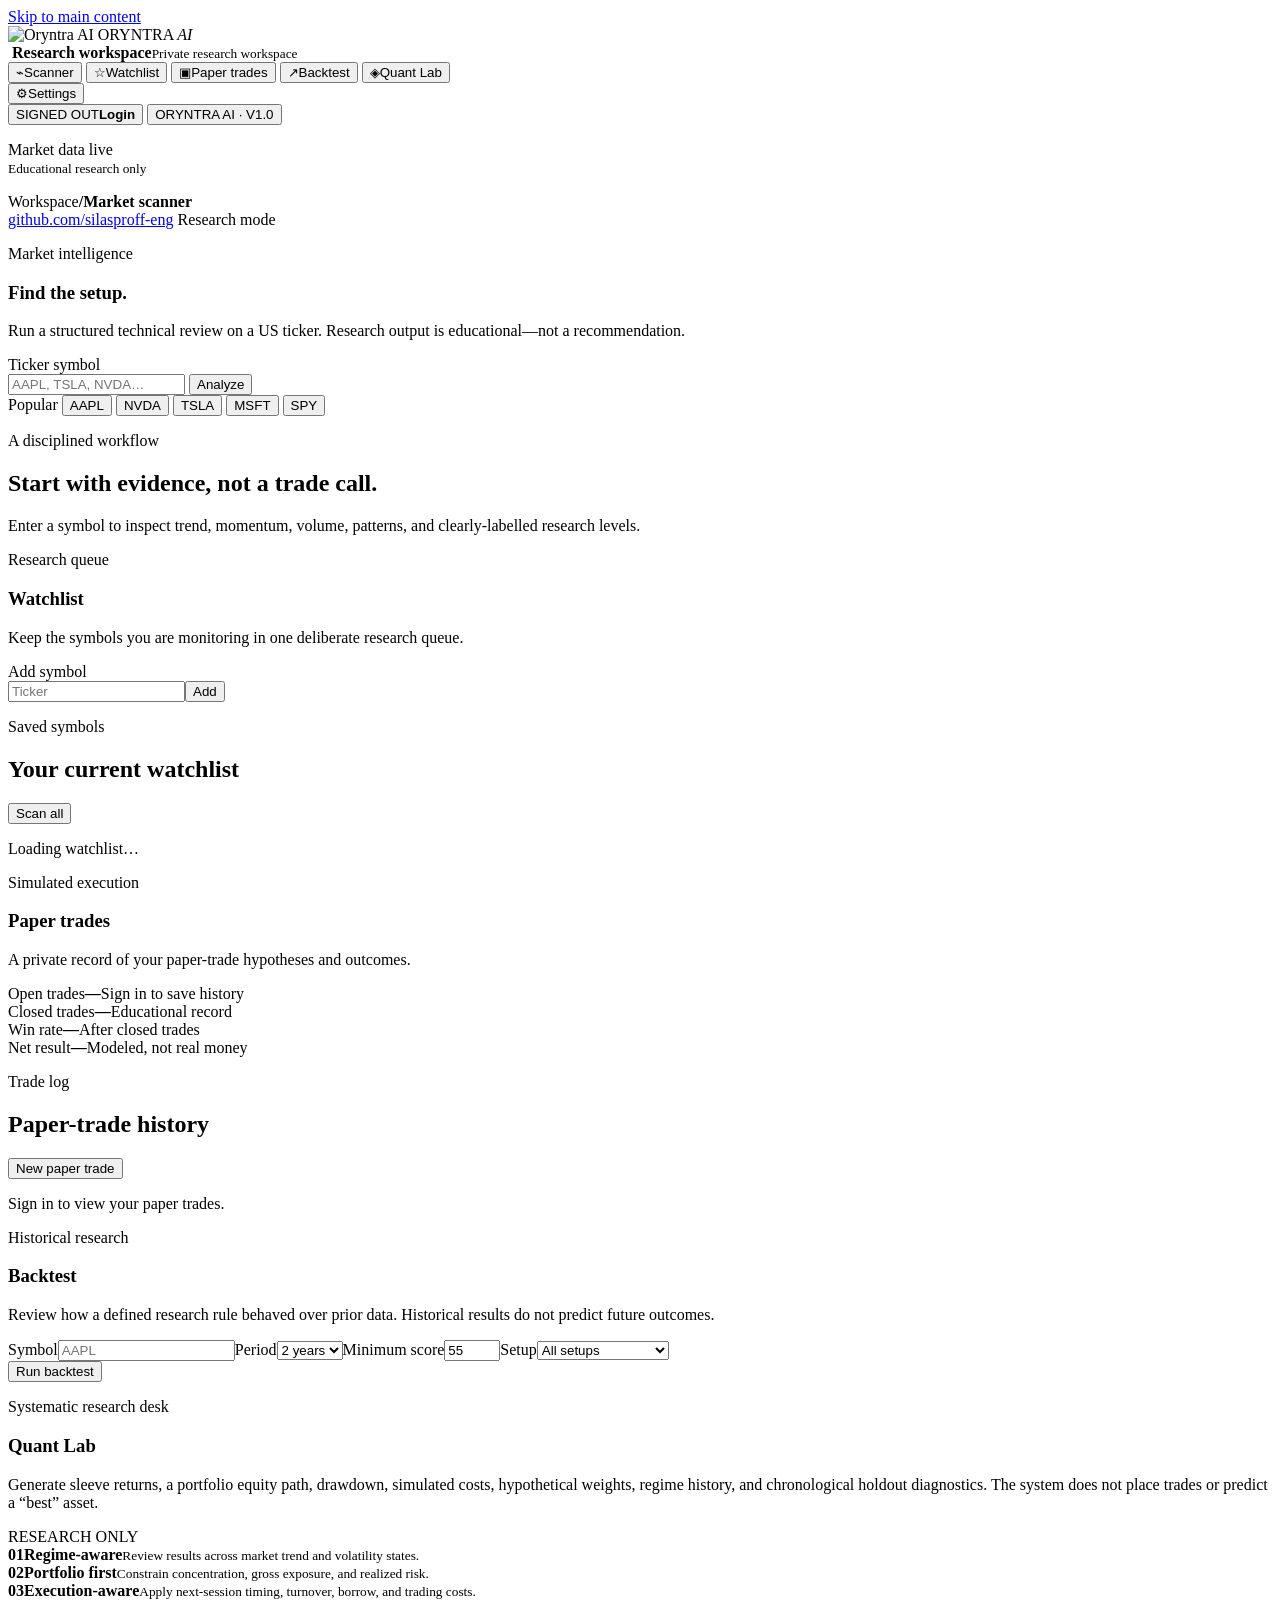
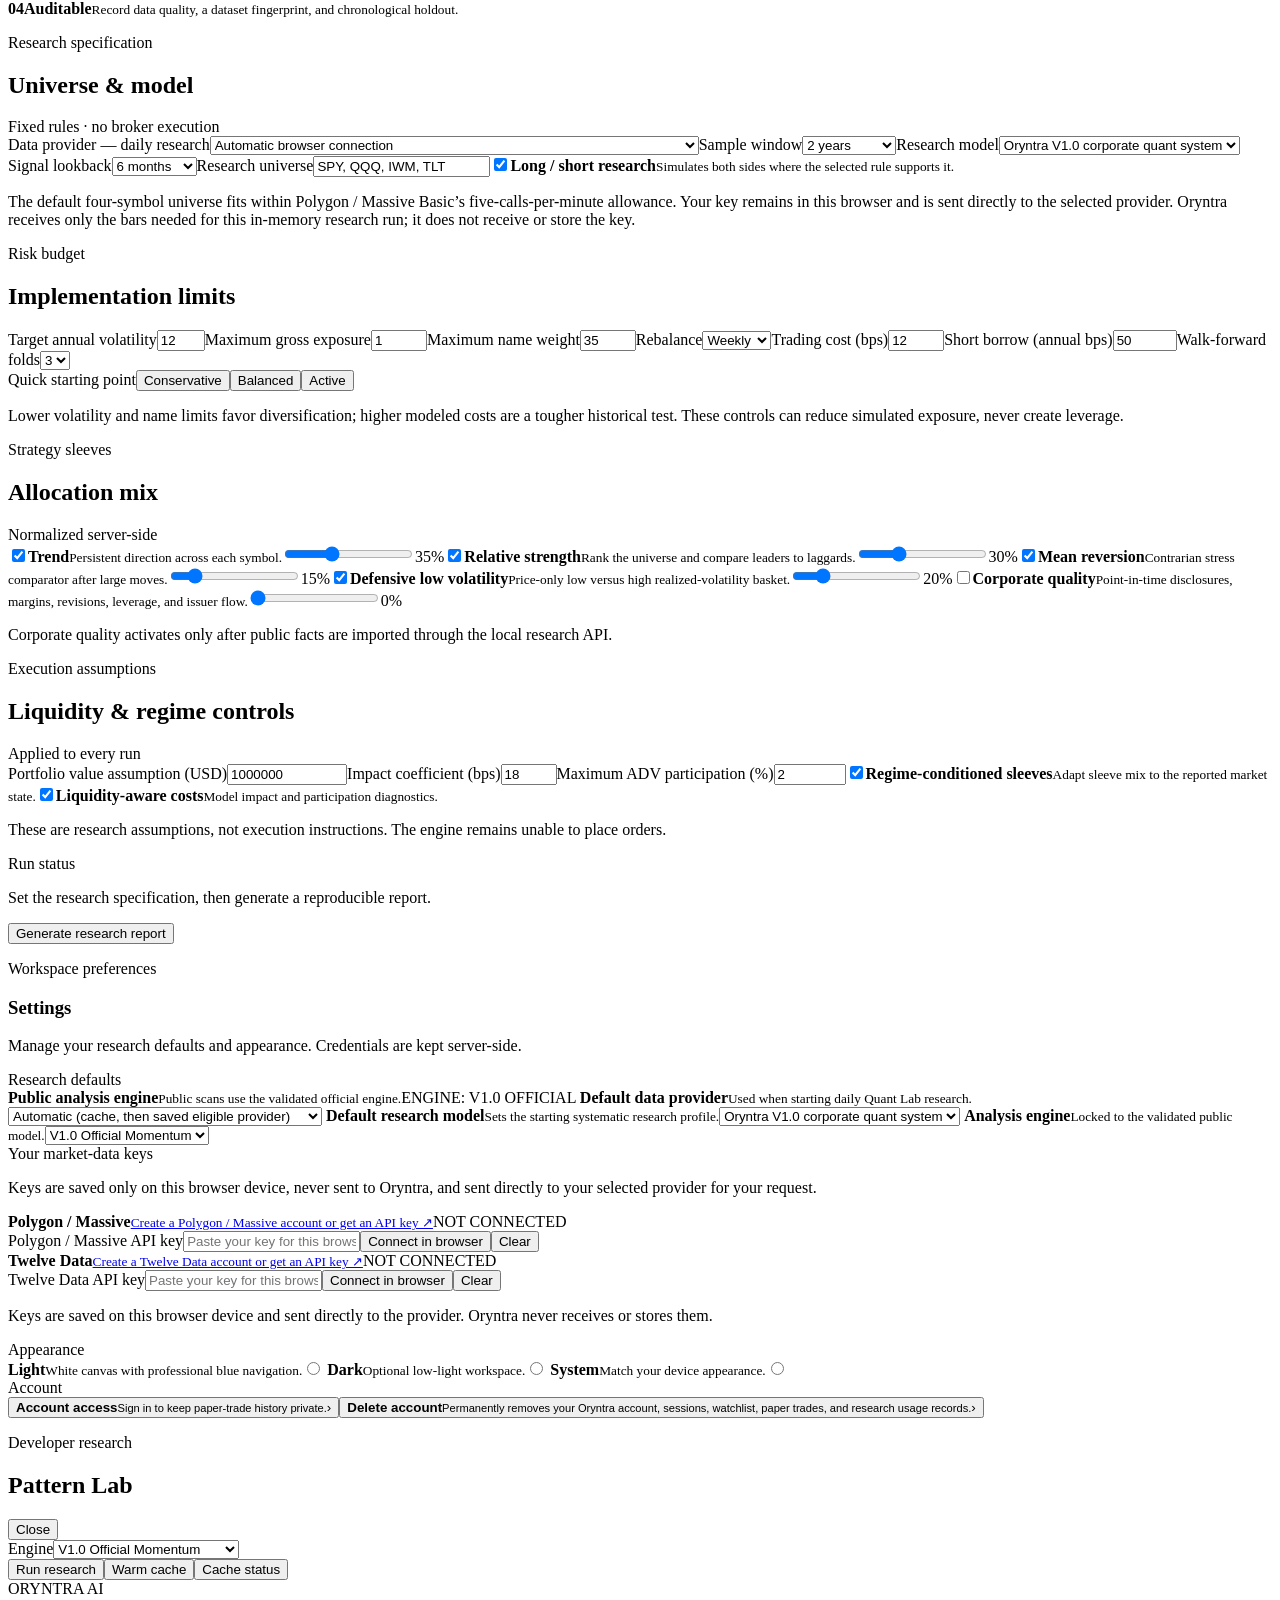
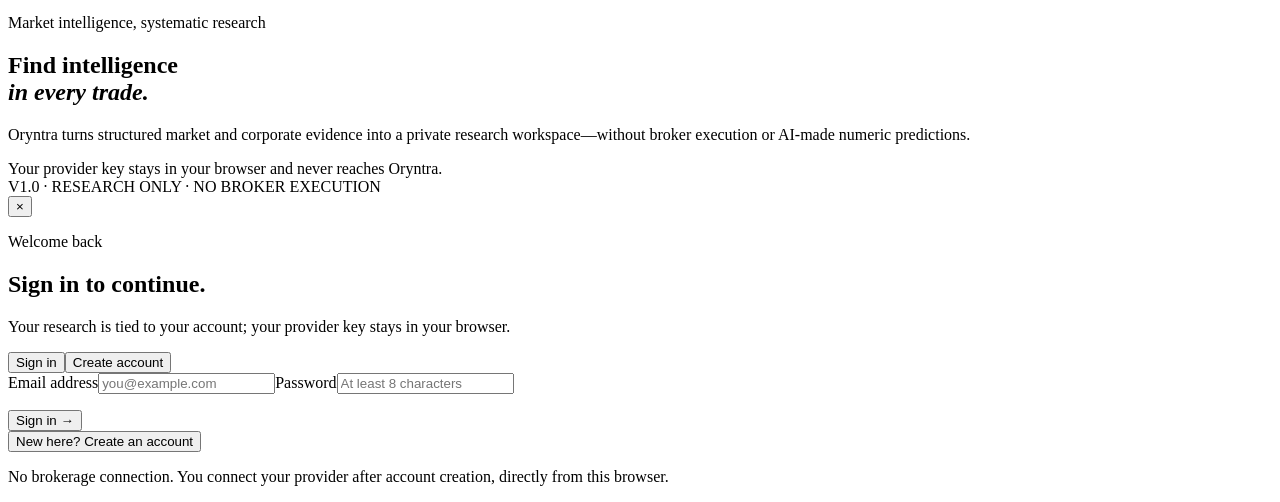
==== commit d13c969f: "feat: add local Quant Lab result library" ====
--- a/server/frontend/index.html
+++ b/server/frontend/index.html
@@ -130,7 +130,7 @@
           <header class="page-header"><div><p class="eyebrow">Systematic research desk</p><h1>Quant Lab</h1><p class="page-copy">Generate sleeve returns, a portfolio equity path, drawdown, simulated costs, hypothetical weights, regime history, and chronological holdout diagnostics. The system does not place trades or predict a “best” asset.</p></div><span class="research-status">RESEARCH ONLY</span></header>
           <section class="quant-principles" aria-label="Research design principles"><div><strong>01</strong><span><b>Regime-aware</b><small>Review results across market trend and volatility states.</small></span></div><div><strong>02</strong><span><b>Portfolio first</b><small>Constrain concentration, gross exposure, and realized risk.</small></span></div><div><strong>03</strong><span><b>Execution-aware</b><small>Apply next-session timing, turnover, borrow, and trading costs.</small></span></div><div><strong>04</strong><span><b>Auditable</b><small>Record data quality, a dataset fingerprint, and chronological holdout.</small></span></div></section>
           <section class="panel quant-control-panel"><div class="quant-section-heading"><div><p class="eyebrow">Research specification</p><h2>Universe & model</h2></div><span>Fixed rules · no broker execution</span></div><div class="field-grid quant-field-grid"><label>Data provider — daily research<select id="quantProvider"><option value="auto" selected>Automatic browser connection</option><option value="polygon">Polygon / Massive (EOD daily bars · Basic: 5 calls/min · swing research)</option><option value="twelvedata">Twelve Data (1-minute capability · Basic: 8 credits/min, 800/day · daily lab only)</option></select></label><label>Sample window<select id="quantPeriod"><option value="1y">1 year</option><option value="2y" selected>2 years</option><option value="5y">5 years</option><option value="all">All available</option></select></label><label>Research model<select id="quantModel"><option value="v1_corporate_quant_system">Oryntra V1.0 corporate quant system</option><option value="v8_regime_diversified">V1.0 diversified price baseline</option><option value="v8_balanced">V1.0 balanced price baseline</option><option value="v8_trend_first">V1.0 trend-first price baseline</option><option value="v8_relative_strength">V1.0 relative-strength price baseline</option><option value="equal_weight_baseline">V1.0 equal-weight baseline</option></select></label><label>Signal lookback<select id="quantLookback"><option value="63">3 months</option><option value="126" selected>6 months</option><option value="189">9 months</option><option value="252">12 months</option></select></label><label class="quant-universe-field">Research universe<input id="quantTickers" value="SPY, QQQ, IWM, TLT"></label><label class="check-field"><input id="quantLongShort" type="checkbox" checked><span><b>Long / short research</b><small>Simulates both sides where the selected rule supports it.</small></span></label></div><p class="quant-control-note">The default four-symbol universe fits within Polygon / Massive Basic’s five-calls-per-minute allowance. Your key remains in this browser and is sent directly to the selected provider. Oryntra receives only the bars needed for this in-memory research run; it does not receive or store the key.</p></section>
-          <div class="quant-workbench-grid"><section class="panel quant-control-panel"><div class="quant-section-heading"><div><p class="eyebrow">Risk budget</p><h2>Implementation limits</h2></div></div><div class="field-grid quant-risk-grid"><label>Target annual volatility<input id="quantTargetVol" type="number" min="1" max="50" value="12" step="1"></label><label>Maximum gross exposure<input id="quantMaxGross" type="number" min="0.1" max="2" value="1" step="0.1"></label><label>Maximum name weight<input id="quantMaxName" type="number" min="2" max="100" value="35" step="1"></label><label>Rebalance<select id="quantRebalance"><option value="daily">Daily</option><option value="weekly" selected>Weekly</option><option value="monthly">Monthly</option></select></label><label>Trading cost (bps)<input id="quantCost" type="number" min="0" max="250" value="12" step="1"></label><label>Short borrow (annual bps)<input id="quantBorrow" type="number" min="0" max="2000" value="50" step="10"></label><label>Walk-forward folds<select id="quantWalkForward"><option value="2">2</option><option value="3" selected>3</option><option value="4">4</option><option value="5">5</option></select></label></div><p class="quant-control-note">The volatility control can reduce risk after a completed trailing estimate; it never introduces leverage.</p></section>
+          <div class="quant-workbench-grid"><section class="panel quant-control-panel"><div class="quant-section-heading"><div><p class="eyebrow">Risk budget</p><h2>Implementation limits</h2></div></div><div class="field-grid quant-risk-grid"><label>Target annual volatility<input id="quantTargetVol" type="number" min="1" max="50" value="12" step="1"></label><label>Maximum gross exposure<input id="quantMaxGross" type="number" min="0.1" max="2" value="1" step="0.1"></label><label>Maximum name weight<input id="quantMaxName" type="number" min="2" max="100" value="35" step="1"></label><label>Rebalance<select id="quantRebalance"><option value="daily">Daily</option><option value="weekly" selected>Weekly</option><option value="monthly">Monthly</option></select></label><label>Trading cost (bps)<input id="quantCost" type="number" min="0" max="250" value="12" step="1"></label><label>Short borrow (annual bps)<input id="quantBorrow" type="number" min="0" max="2000" value="50" step="10"></label><label>Walk-forward folds<select id="quantWalkForward"><option value="2">2</option><option value="3" selected>3</option><option value="4">4</option><option value="5">5</option></select></label></div><div class="quant-preset-row" aria-label="Portfolio control presets"><span>Quick starting point</span><button class="button button-secondary" type="button" data-quant-preset="conservative">Conservative</button><button class="button button-secondary" type="button" data-quant-preset="balanced">Balanced</button><button class="button button-secondary" type="button" data-quant-preset="active">Active</button></div><p class="quant-control-note">Lower volatility and name limits favor diversification; higher modeled costs are a tougher historical test. These controls can reduce simulated exposure, never create leverage.</p></section>
           <section class="panel quant-control-panel"><div class="quant-section-heading"><div><p class="eyebrow">Strategy sleeves</p><h2>Allocation mix</h2></div><span>Normalized server-side</span></div><div class="strategy-list quant-strategy-set"><label><input type="checkbox" value="time_series_trend" checked><span><b>Trend</b><small>Persistent direction across each symbol.</small></span><input class="quant-allocation-slider" data-strategy="time_series_trend" type="range" min="0" max="100" value="35"><output data-allocation-output="time_series_trend">35%</output></label><label><input type="checkbox" value="cross_sectional_momentum" checked><span><b>Relative strength</b><small>Rank the universe and compare leaders to laggards.</small></span><input class="quant-allocation-slider" data-strategy="cross_sectional_momentum" type="range" min="0" max="100" value="30"><output data-allocation-output="cross_sectional_momentum">30%</output></label><label><input type="checkbox" value="mean_reversion" checked><span><b>Mean reversion</b><small>Contrarian stress comparator after large moves.</small></span><input class="quant-allocation-slider" data-strategy="mean_reversion" type="range" min="0" max="100" value="15"><output data-allocation-output="mean_reversion">15%</output></label><label><input type="checkbox" value="defensive_low_volatility" checked><span><b>Defensive low volatility</b><small>Price-only low versus high realized-volatility basket.</small></span><input class="quant-allocation-slider" data-strategy="defensive_low_volatility" type="range" min="0" max="100" value="20"><output data-allocation-output="defensive_low_volatility">20%</output></label><label><input type="checkbox" value="corporate_quality"><span><b>Corporate quality</b><small>Point-in-time disclosures, margins, revisions, leverage, and issuer flow.</small></span><input class="quant-allocation-slider" data-strategy="corporate_quality" type="range" min="0" max="100" value="0"><output data-allocation-output="corporate_quality">0%</output></label></div><p id="quantAllocationStatus" class="form-footnote">Corporate quality activates only after public facts are imported through the local research API.</p></section></div>
           <section class="panel quant-control-panel"><div class="quant-section-heading"><div><p class="eyebrow">Execution assumptions</p><h2>Liquidity & regime controls</h2></div><span>Applied to every run</span></div><div class="field-grid quant-risk-grid"><label>Portfolio value assumption (USD)<input id="quantPortfolioValue" type="number" min="10000" max="10000000000" value="1000000" step="10000"></label><label>Impact coefficient (bps)<input id="quantImpactCoefficient" type="number" min="0" max="500" value="18" step="1"></label><label>Maximum ADV participation (%)<input id="quantAdvParticipation" type="number" min="0.01" max="25" value="2" step="0.25"></label><label class="check-field"><input id="quantRegimeWeights" type="checkbox" checked><span><b>Regime-conditioned sleeves</b><small>Adapt sleeve mix to the reported market state.</small></span></label><label class="check-field"><input id="quantLiquidityCosts" type="checkbox" checked><span><b>Liquidity-aware costs</b><small>Model impact and participation diagnostics.</small></span></label></div><p class="quant-control-note">These are research assumptions, not execution instructions. The engine remains unable to place orders.</p></section>
           <section class="quant-runbar"><div><p class="eyebrow">Run status</p><p id="quantStatus">Set the research specification, then generate a reproducible report.</p></div><button class="button button-primary" id="quantRunBtn" type="button">Generate research report</button></section><section id="quantResults" class="quant-results" aria-live="polite"></section>
